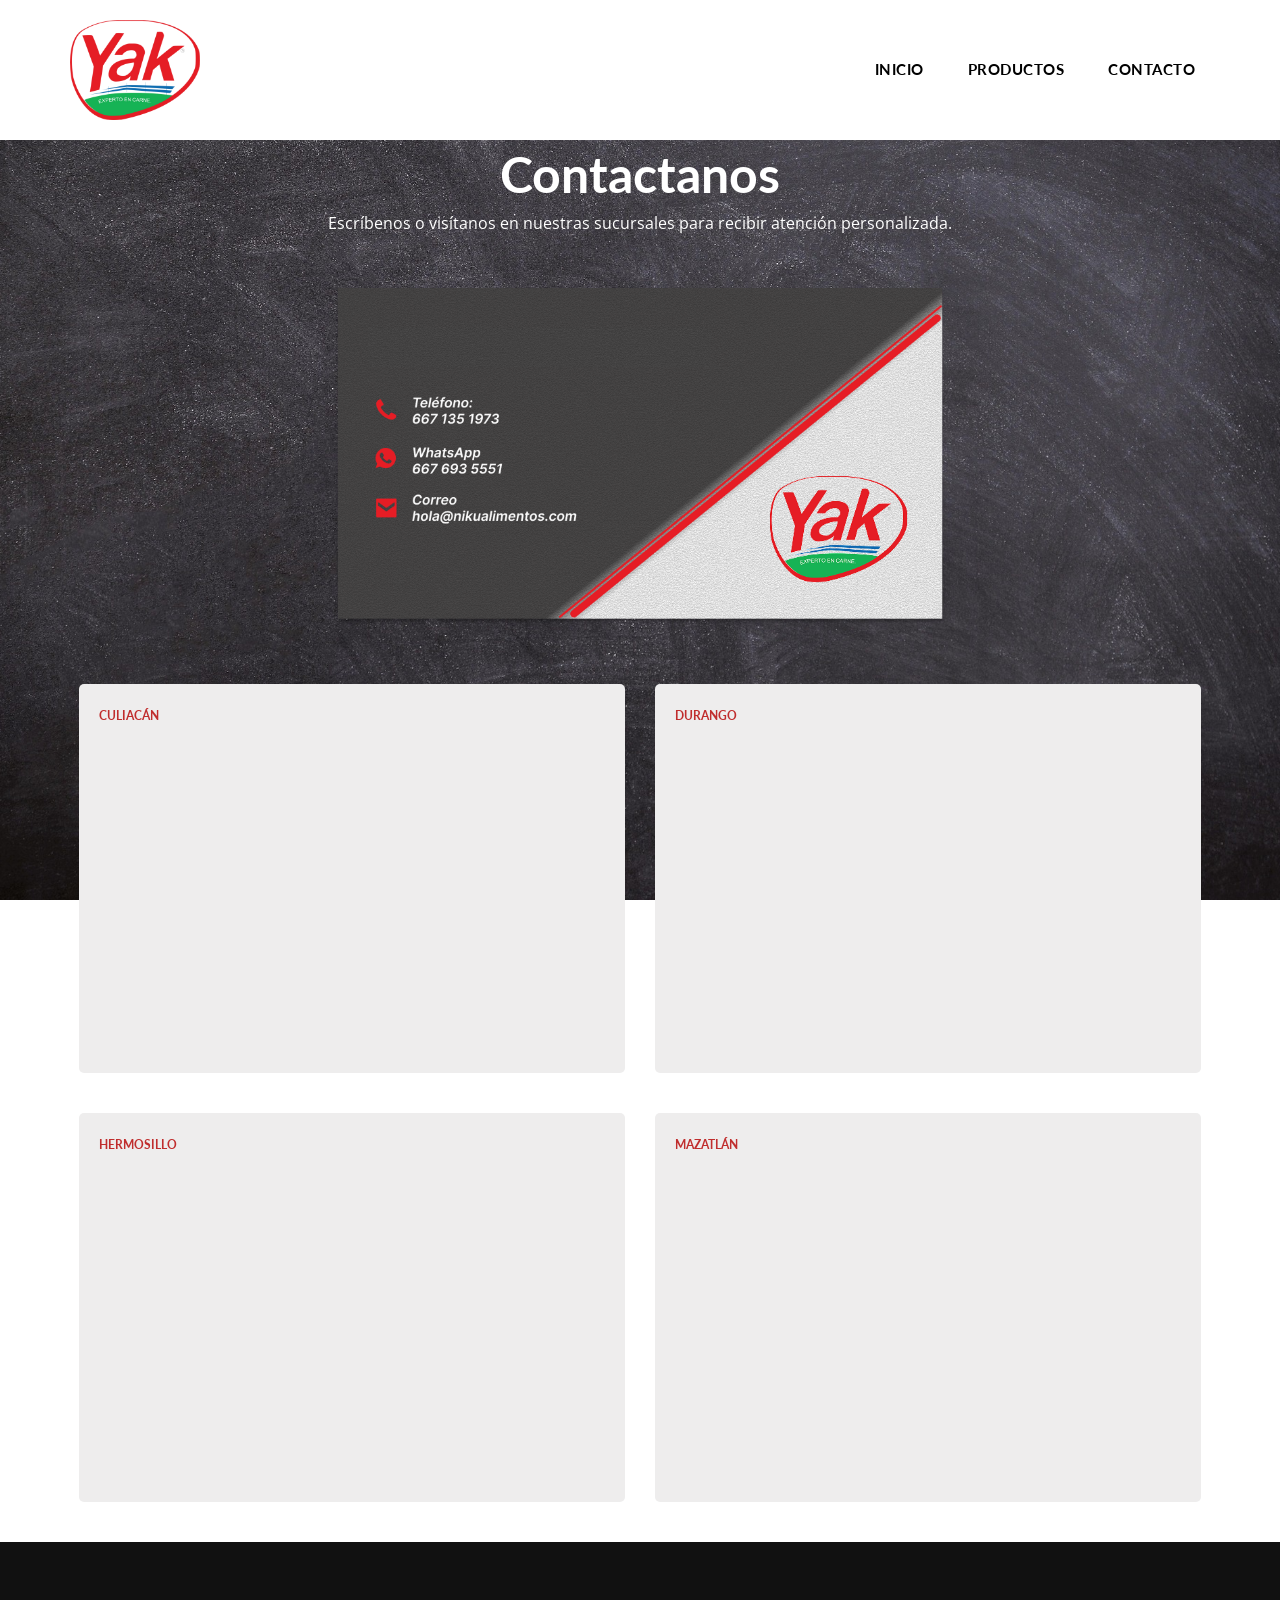
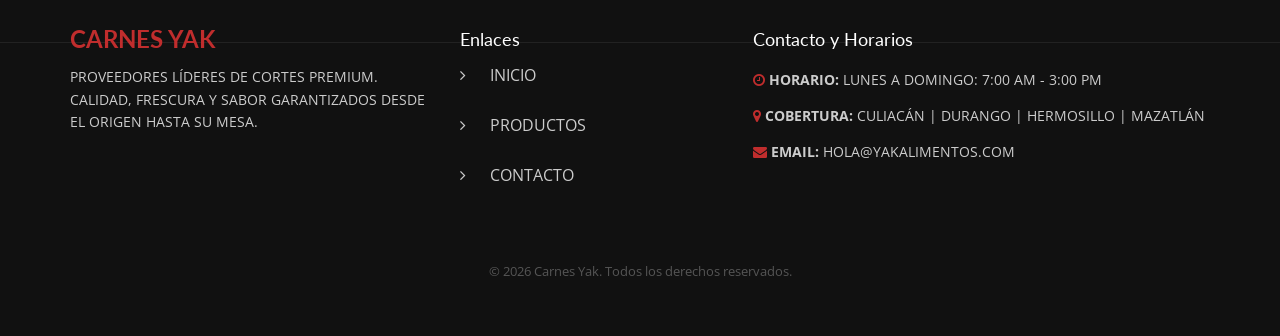
==== contact.html @ 76cdabe2 "updated" ====
<!doctype html>
<html>

<head>
  <meta charset="utf-8">
  <meta http-equiv="X-UA-Compatible" content="IE=edge">
  <meta name="viewport" content="width=device-width, initial-scale=1">
<title>Contacto | Carnes Yak - Contacto</title>
<meta name="description" content="Visítanos en nuestras sucursales de Culiacán, Durango, Hermosillo y Mazatlán. Atención personalizada y distribución de carne premium.">
  <!-- Css Files Start -->
  <link href="css/style.css" rel="stylesheet" type="text/css">
  <link href="css/bootstrap.css" rel="stylesheet" type="text/css">
  <link href="css/color.css" rel="stylesheet" type="text/css">
  <link href="css/responsive.css" rel="stylesheet" type="text/css">
  <link href="css/owl.carousel.css" rel="stylesheet" type="text/css">
  <link href="css/animate.css" rel="stylesheet" type="text/css">
  <link href="css/font-awesome.min.css" rel="stylesheet" type="text/css">
  <link rel="shortcut icon" type="image/x-icon" href="images/fav.ico">
</head>

<body>
  <!--WRAPPER START-->
  <div id="wrapper">
    <!--HEADER START-->
    <header id="header">
      <section class="head-row-2 head-row-2-scroll header-static">
        <div class="container"> <strong class="logo"><a href="index.html"><img src="images/logo-yak.jpeg" alt="logo-yak"
                height="100"></a></strong>
          <nav class="navbar navbar-inverse">
            <div class="navbar-header">
              <button type="button" class="navbar-toggle collapsed" data-toggle="collapse" data-target="#navbar"
                aria-expanded="false" aria-controls="navbar"> <span class="sr-only">Toggle navigation</span> <span
                  class="icon-bar"></span> <span class="icon-bar"></span> <span class="icon-bar"></span> </button>
            </div>
            <div id="navbar" class="collapse navbar-collapse">
              <ul class="nav navbar-nav" id="nav">
                <li class="active"><a href="index.html">Inicio</a></li>
                <li><a href="product.html">Productos</a></li>
                <li><a href="contact.html">Contacto</a></li>
              </ul>
            </div>
          </nav>
        </div>
      </section>
    </header>
    <!--HEADER END-->


    <!--MAIN START-->
    <div id="main">

      <!--Contact SECTION START-->
      <section class="contact-section product-space" id="products">
        <div class="heading-white text-center">
          <h2>Contactanos</h2>
          <p>Escríbenos o visítanos en nuestras sucursales para recibir atención personalizada.</p>
        </div>
        <!-- <div class="heading-white text-center">
          <h2>Contactanos</h2>
        </div> -->

        <div class="col-md-6 mb-40 conteiner-card">
          <img src="./images/contacto 3.png" alt="contacto" />
        </div>

        <div class="row-map">

          <div class="col-md-6 mb-40">

            <div class="contact-card">

              <div class="contact-info-side">

                <h3>Culiacán</h3>
              </div>

              <div class="contact-map-side">

                <!-- <div class="map-container"> -->

                <iframe
                  src="https://www.google.com/maps/embed?pb=!1m18!1m12!1m3!1d3622.627179401184!2d-107.44061169999999!3d24.773968800000002!2m3!1f0!2f0!3f0!3m2!1i1024!2i768!4f13.1!3m3!1m2!1s0x86bcd10a6a13eb11%3A0x10211b84885843dc!2sCARNES%20YAK!5e0!3m2!1ses!2smx!4v1773522910421!5m2!1ses!2smx"
                  style="border:0;" allowfullscreen="" loading="lazy"
                  referrerpolicy="no-referrer-when-downgrade"></iframe>

                <!-- </div> -->

              </div>

            </div>

          </div>



          <div class="col-md-6 mb-40">

            <div class="contact-card">

              <div class="contact-info-side">

                <h3>Durango</h3>

              </div>

              <div class="contact-map-side">

                <!-- <div class="map-container"> -->

                <iframe
                  src="https://www.google.com/maps/embed?pb=!1m17!1m12!1m3!1d3644.3267094761077!2d-104.59109982465573!3d24.019541578487708!2m3!1f0!2f0!3f0!3m2!1i1024!2i768!4f13.1!3m2!1m1!2zMjTCsDAxJzEwLjQiTiAxMDTCsDM1JzE4LjciVw!5e0!3m2!1ses!2smx!4v1773522977547!5m2!1ses!2smx"
                  style="border:0;" allowfullscreen="" loading="lazy"
                  referrerpolicy="no-referrer-when-downgrade"></iframe>
                <!-- </div> -->

              </div>

            </div>

          </div>



          <div class="col-md-6 mb-40">
            <div class="contact-card">
              <div class="contact-info-side">
                <h3>Hermosillo</h3>

              </div>

              <div class="contact-map-side">

                <!-- <div class="map-container"> -->

                <iframe
                  src="https://www.google.com/maps/embed?pb=!1m17!1m12!1m3!1d3485.320936162716!2d-111.01153182448101!3d29.125722875398957!2m3!1f0!2f0!3f0!3m2!1i1024!2i768!4f13.1!3m2!1m1!2zMjnCsDA3JzMyLjYiTiAxMTHCsDAwJzMyLjIiVw!5e0!3m2!1ses!2smx!4v1773523039714!5m2!1ses!2smx"
                  style="border:0;" allowfullscreen="" loading="lazy"
                  referrerpolicy="no-referrer-when-downgrade"></iframe>

                <!-- </div> -->

              </div>

            </div>

          </div>



          <div class="col-md-6 mb-40">

            <div class="contact-card">

              <div class="contact-info-side">

                <h3>Mazatlán</h3>

              </div>

              <div class="contact-map-side">

                <!-- <div class="map-container"> -->

                <iframe
                  src="https://www.google.com/maps/embed?pb=!1m17!1m12!1m3!1d3666.6842681605117!2d-106.39808842468027!3d23.218174279037186!2m3!1f0!2f0!3f0!3m2!1i1024!2i768!4f13.1!3m2!1m1!2zMjPCsDEzJzA1LjQiTiAxMDbCsDIzJzQzLjkiVw!5e0!3m2!1ses!2smx!4v1773523114090!5m2!1ses!2smx"
                  style="border:0;" allowfullscreen="" loading="lazy"
                  referrerpolicy="no-referrer-when-downgrade"></iframe>

                <!-- </div> -->

              </div>

            </div>

          </div>

        </div>
        <!--COLLAGE -->

        <!--COLLAGE END-->

      </section>
      <!-- <section class="contact-collage product-space"> -->
        <!-- <div class="container"> -->
        <!-- </div> -->

        <!-- <div class="collage-container">
          <div class="collage-item"><img src="images/img1.jpeg" alt="Instalaciones 1"></div>
          <div class="collage-item"><img src="images/img2.jpeg" alt="Instalaciones 2"></div>
          <div class="collage-item"><img src="images/img3.jpeg" alt="Instalaciones 3"></div>
          <div class="collage-item"><img src="images/img4.jpeg" alt="Logística"></div>
          <div class="collage-item"><img src="images/img5.jpeg" alt="Distribución"></div>
          <div class="collage-item"><img src="images/img6.jpeg" alt="Calidad Premium"></div>
        </div>
      </section> -->
      <!--MAIN END-->

      <!--FOOTER START-->

      <footer id="footer" style="background-color: #111; padding: 60px 0 30px;">
        <section class="footer-section-1">
          <div class="container">
            <div class="row">

              <div class="col-md-4 col-sm-12">
                <div class="footer-box">
                  <h3 style="color: #c02d2d; margin-bottom: 15px; font-weight: 700;">CARNES YAK</h3>
                  <p style="color: #ccc; line-height: 1.6;">
                    Proveedores líderes de cortes premium. Calidad, frescura y sabor garantizados desde el origen hasta
                    su mesa.
                  </p>

                </div>
              </div>

              <div class="col-md-3 col-sm-6">
                <div class="footer-menu">
                  <h3 style="color: #fff; font-size: 18px; margin-bottom: 15px;">Enlaces</h3>
                  <nav>
                    <ul style="list-style: none; padding: 0;">
                      <li style="margin-bottom: 10px;"><a href="index.html" style="color: #ccc;"><i
                            class="fa fa-angle-right"></i> Inicio</a></li>
                      <li style="margin-bottom: 10px;"><a href="product.html" style="color: #ccc;"><i
                            class="fa fa-angle-right"></i> Productos</a></li>
                      <li style="margin-bottom: 10px;"><a href="contact.html" style="color: #ccc;"><i
                            class="fa fa-angle-right"></i> Contacto</a></li>
                    </ul>
                  </nav>
                </div>
              </div>

              <div class="col-md-5 col-sm-6">
                <div class="footer-box">
                  <h3 style="color: #fff; font-size: 18px; margin-bottom: 15px;">Contacto y Horarios</h3>
                  <p style="color: #ccc; margin-bottom: 8px;">
                    <i class="fa fa-clock-o" style="color: #c02d2d;"></i>
                    <strong>Horario:</strong> Lunes a Domingo: 7:00 am - 3:00 pm
                  </p>
                  <p style="color: #ccc; margin-bottom: 8px;">
                    <i class="fa fa-map-marker" style="color: #c02d2d;"></i>
                    <strong>Cobertura:</strong> Culiacán | Durango | Hermosillo | Mazatlán
                  </p>
                  <p style="color: #ccc;">
                    <i class="fa fa-envelope" style="color: #c02d2d;"></i>
                    <strong>Email:</strong> hola@yakalimentos.com
                  </p>
                </div>
              </div>

            </div>
          </div>
        </section>

        <div style="text-align: center; border-top: 1px solid #222; margin-top: 40px; padding-top: 20px;">
          <p style="color: #555; font-size: 13px;">&copy; 2026 Carnes Yak. Todos los derechos reservados.</p>
        </div>
      </footer>
      <!--FOOTER END-->
      <!--FOOTER END-->
    </div>
    <!--WRAPPER END-->

    <!--jQuery min-->
    <script src="js/jquery.js"></script>
    <!--BOOTSTRAP JS-->
    <script src="js/bootstrap.min.js"></script>
    <!--OWL CAROUSEL JS-->
    <script src="js/owl.carousel.min.js"></script>
    <!--CUSTOM js-->
    <script src="js/theme_script.js"></script>
</body>

</html>
---- css/style.css ----
@import url('https://fonts.googleapis.com/css?family=Open+Sans:300,400,400i');
@import url('https://fonts.googleapis.com/css?family=Dancing+Script:400,700');
@import url('https://fonts.googleapis.com/css?family=Lato:100,400,700');

@font-face {
	font-family: "Aller";
	src: url("../fonts/Aller_Rg.eot?") format("eot"), url("../fonts/Aller_Rg.woff") format("woff"), url("../fonts/Aller_Rg.ttf") format("truetype"), url("../fonts/Aller_Rg.svg#Aller") format("svg");
	font-weight: normal;
	font-style: normal;
}

/** Table of Content  Css

Project:	Butcher's
Version:	1.2
Author:		Themelooper
Primary use: 	bar, bar restaurant, beer, beer bar, club, pub, whisky, wine

[Layout]

--> body
--> Header /// .cp_header
--> Content / #cp_main-content
--> Left column / #cp-left-asidebar
--> Right column / #cp-right-asidebar
--> Sidebar / .cp_sidebar-outer
--> Search / .cp-search-side-box
--> Footer / .cp_footer

Navigation	 #navbar
Content header	 h2


[Color Codes]

Background:	#ffffff (White)
Content:	#777777 (Light Dark)
Header H1:	#222222 (Light Dark
Header H2:	#222222 (Light Dark)
Footer:		#ffffff (White)


[Typography]

Body:				font:14px/24px 'Open Sans', sans-serif;
Headers:			font:16px/16px 'Roboto', sans-serif;
Input, textarea:	font:14px/14px 'Roboto', sans-serif;
Sidebar heading:	font:24px/24px 'BebasNeue', sans-serif;


 
==> Wrapper   
==> Header
==>	Butcher About
==>	Rate List
==>	Product
==>	Section
==> Team
==> Newsletter
==>	Partner
==> Footer
==> Inner Banner
==> About Text
==> Error Page
==> Coming Soon Page
==> Contact Section
==> Menu
==> Outlets

End of Table of Content Css End **/
/*===========================================================================*/
/*Default Css Start*/
/*===========================================================================*/
* {
    box-sizing: border-box;
}
body {
	margin: 0;
	padding: 0;
	font: 400 16px/30px 'Open Sans', sans-serif;
	color: #777;
}

body h1,
body h2,
body h3,
body h4,
body h5,
body h6 {
	font-family: 'Lato', sans-serif;
	font-weight: normal;
	color: #000;
	margin: 0;
}

body h1 a,
body h2 a,
body h3 a,
body h4 a,
body h5 a,
body h6 a {
	color: #474646;
}

body h2 {
	font-weight: 400;
	font-size: 48px;
	line-height: 48px;
	margin: 0 0 100px 0;
}

body h2 span {
	color: #E31E24;
}

body h3 {
	/* text-transform: uppercase; */
	font-weight: 400;
	font-size: 24px;
	line-height: 24px;
	margin: 0 0 20px 0;
}

body h4 {
	font-weight: 400;
	font-size: 18px;
	line-height: 18px;
}

body p {
	font: 400 16px/30px 'Open Sans', sans-serif;
	color: #777;
	margin: 0 0 20px 0;
}

strong.subheading {
	display: block;
	font: 400 35px/35px 'Open Sans', cursive;
	padding: 0 0 20px 0;
	color: #fff
}

.btn-row {
	display: block;
	text-align: center;
}

.btn-row a.btn-style-1 {
	display: inline-block;
	float: none;
}

a.btn-style-1 {
	font: 300 18px/18px 'Open Sans', sans-serif;
	color: #fff;
	text-transform: uppercase;
	float: left;
	text-decoration: none;
	padding: 14px 33px;
	text-align: center;
	position: relative;
	z-index: 11;
}

a.btn-style-1:hover {
	color: #fff;
	text-decoration: none;
}

a.btn-style-1:hover:before {
	width: 100%;
	opacity: 1;
}

a.btn-style-1:before {
	content: '';
	position: absolute;
	left: 0;
	top: 0;
	height: 100%;
	width: 50%;
	background-color: #222;
	z-index: -1;
	opacity: 0;
	transition: all 0.5s linear;
	-moz-transition: all 0.5s linear;
	-webkit-transition: all 0.5s linear;
}

.btn-row {
	float: left;
	text-align: center;
	width: 100%;
}

.btn-row a.btn-style-1 {
	float: none;
	display: inline-block;
}

/*===========================================================================*/
/*Wrapper Css Start*/
/*===========================================================================*/
#wrapper {
	float: left;
	width: 100%;
	position: relative;
	overflow-x: hidden;
}

#main {
	float: left;
	width: 100%;
	position: relative;
}

/*===========================================================================*/
/*Header Css Start*/
/*===========================================================================*/
#header {
	float: left;
	width: 100%;
	position: relative;
}

.head-top {
	float: left;
	width: 100%;
	position: relative;
	z-index: 999;
}

.head-top .left-side {
	float: left;
	width: 100%;
	padding: 12px 0 0 0;
}

.head-top .left-side a {
	font: 400 14px/14px 'Open Sans', sans-serif;
	color: #fff;
	text-decoration: none;
	padding: 0 20px 0 0;
}

.head-top .left-side a .fa {
	padding: 0 10px 0 0;
}

.head-top .right-side {
	float: left;
	width: 100%;
}

.head-top .right-side strong.time {
	float: right;
	font: 400 14px/14px 'Open Sans', sans-serif;
	color: #fff;
	padding: 16px 10px 0 0;
}

.head-top .right-side strong.time span {
	padding: 0 10px;
}

.head-top .right-side button {
	background: #fff;
	font-size: 24px;
	border: 0;
	padding: 0;
	width: 50px;
	height: 48px;
	text-align: center;
	line-height: 30px;
}

.head-top .right-side .dropdown-menu {
	background-color: #fff;
	border: 0;
	border-radius: 0;
	box-shadow: none;
	margin: 0;
	min-width: 100%;
	width: 100%;
	padding: 0;
	z-index: 1000;
}

.head-top .right-side .dropdown-menu li {
	padding: 0;
	display: block;
	overflow: hidden;
}

.head-top .right-side .dropdown-menu>li>a {
	clear: both;
	color: #fff;
	font-size: 14px;
	display: block;
	padding: 8px 0;
	text-align: center;
}

.head-top .right-side .dropup,
.head-top .right-side .dropdown {
	float: right;
	width: 50px;
}

.head-top .right-side .dropdown-menu>li>a:hover,
.head-top .right-side .dropdown-menu>li>a:focus {
	background: #fff;
	color: #222;
}

strong.logo {
	float: left;
	margin-top: 20px;
	margin-bottom: 20px;
	/* margin-left: 20px; */
}

.head-row-2 {
    position: fixed;
    top: 0;        /* Asegúrate de tener el top en 0 */
    left: 0;
    right: 0;      /* En lugar de width: 100%, usa right: 0 */
    z-index: 99;
    transition: background-color 0.3s ease-in-out;
    box-sizing: border-box; /* Crucial para que paddings no sumen al ancho */
	max-width: 100vw;
    overflow-x: hidden;
}

.head-row-2-scroll {
	background: #fff !important;
}


.head-row-2 .navbar-inverse {
	background-color: transparent;
	border-color: transparent;
	float: right;
	margin-right: 15px;
}

.head-row-2 .navbar {
	border: 0;
	margin-bottom: auto;
	min-height: auto;
}

.head-row-2 .navbar-collapse {
	padding: 0;
}

#nav {
	padding: 0;
	margin: 60px 0 0 0;
	list-style: none;
}

#nav li {
	display: inline-block;
	float: none;
	position: relative;
	padding: 0 0 28px 0;
}

#nav li:first-child {
	background: none;
}

#nav li a {
	font: 700 15px/15px 'Lato', sans-serif;
	color: #fff;
	text-transform: uppercase;
	text-decoration: none;
	padding: 0 20px;
	display: block;
	position: relative;
	z-index: 20;
}

.head-row-2-scroll #nav li a {
	color: #000000 !important;
}

.head-row-2-scroll .navbar-inverse .navbar-nav>.active>a {
	color: #000000 !important;
}

#nav li:last-child a {
	padding: 0 0 0 20px;
}

#nav li:hover>a {
	background: none;
}
#nav li:last-child ul {
    left: auto;
    right: 0; /* Hace que el último submenú se abra hacia la izquierda para no salirse */
}

#nav li ul li a:hover,
#nav li ul li:hover>a {
	text-decoration: none;
}

#nav li ul {
	position: absolute;
	left: 0;
	top: 100%;
	width: 210px;
	background: #fff;
	padding: 0;
	border: 1px solid;
	display: none;
	list-style: none;
	z-index: 99999;
}

#nav li:hover>ul {
	display: block;
}

#nav li ul li>ul {
	position: absolute;
	left: 190px;
	top: 0;
	width: 190px;
	padding: 0;
}

#nav li ul li {
	float: none;
	width: auto;
	padding: 0;
	display: block;
	background: none;
	border-top: 1px solid;
}

#nav li ul li:first-child {
	border: 0;
}

#nav li ul li:last-child a {
	padding: 13px 20px;
}

.head-row-2 .navbar-inverse .navbar-nav>.active>a,
.head-row-2 .navbar-inverse .navbar-nav>.active>a:hover,
.head-row-2 .navbar-inverse .navbar-nav>.active>a:focus {
	background: none;
}

#nav li ul li a {
	background: none;
	font: 14px/14px 'Lato', sans-serif;
	text-align: left;
	padding: 13px 20px;
	text-transform: capitalize;
	display: block;
	color: #222;
	position: relative;
}

#nav li ul li a:before {
	content: '';
	width: 0;
	height: 100%;
	position: absolute;
	left: 0;
	top: 0;
	z-index: -1;
}

#nav li ul li a:hover:before {
	width: 100%;
}

#nav li ul li a:hover {
	color: #fff;
}

#nav li a {
	transition: all 0.3s ease;
	/* Suaviza el cambio de color */
	text-transform: uppercase;
	font-weight: bold;
	letter-spacing: 0.5px;
}

/* 2. Efecto HOVER (Al pasar el mouse) */
#nav li a:hover {
	color: #ff0000 !important;
	/* Cambia a Rojo Yak */
	background: transparent !important;
	/* Evita fondos grises de Bootstrap */
	text-decoration: none;
}

/* 3. Efecto ACTIVE (La página donde estás actualmente) */
/* Bootstrap usa la clase .active en el <li> */

/*===========================================================================*/
/*Whatsapp Css Start*/
/*===========================================================================*/

/* Estilos del botón flotante */
.whatsapp-float {
	position: fixed;
	width: 70px;
	height: 70px;
	bottom: 40px;
	right: 40px;
	background-color: #25d366;
	/* Verde WhatsApp */
	color: #FFF !important;
	border-radius: 50px;
	text-align: center;
	font-size: 35px;
	box-shadow: 2px 2px 10px rgba(0, 0, 0, 0.3);
	z-index: 9999;
	display: flex;
	align-items: center;
	justify-content: center;
	text-decoration: none;
	transition: all 0.3s ease;
}

/* Efecto al pasar el mouse */
.whatsapp-float:hover {
	background-color: #128c7e;
	transform: scale(1.1);
}

/* Tooltip (Texto de ayuda) */
.tooltip-wa {
	position: absolute;
	right: 70px;
	background: #333;
	color: #fff;
	padding: 5px 12px;
	border-radius: 5px;
	font-size: 14px;
	white-space: nowrap;
	opacity: 0;
	visibility: hidden;
	transition: 0.3s;
}

.whatsapp-float:hover .tooltip-wa {
	opacity: 1;
	visibility: visible;
}

/* Animación de pulso para que resalte */
/* @keyframes pulse-wa {
	0% {
		box-shadow: 0 0 0 0 rgba(37, 211, 102, 0.5);
	}

	70% {
		box-shadow: 0 0 0 15px rgba(37, 211, 102, 0);
	}

	100% {
		box-shadow: 0 0 0 0 rgba(37, 211, 102, 0);
	}
} */

.whatsapp-float {
	animation: pulse-wa 2s infinite;
}

@media (max-width: 767px) {
	.whatsapp-float {
		width: 50px;
		height: 50px;
		bottom: 20px;
		right: 20px;
		font-size: 30px;
	}
}


/*===========================================================================*/
/*Banner Css Start*/
/*===========================================================================*/
#banner {
	float: left;
	width: 100%;
	position: relative;
}

#banner img {
	width: 100%;
}

#banner .caption {
	position: absolute;
	left: 0;
	top: 50%;
	transform: translateY(-50%);
	width: 100%;
	height: 100%;
	height: auto;
	z-index: 1;
}

#banner .caption img {
	width: auto;
	display: block;
	margin: 0 auto 10px;
}
.img-responsive {
	margin-top: 16px;
}

/* #banner .caption {
	text-align: center;
	text-align: left;
} */

/* #banner .caption span {
	font: italic 700 50px/50px "Aller";
	color: #ff0000;
	display: block;
	text-align: center;
	margin: 0 0 10px 0;
} */

#banner .caption h1 {
	font: 700 60px/70px 'Aller', cursive;
	color: #fff;
	display: block;
	text-align: right;
	margin: 0 0 10px 0;
}

#banner .caption strong.title-2 {
	display: block;
	font: 400 36px/36px 'Dancing Script', cursive;
	color: #fff;
	text-align: center;
	padding: 0 0 20px 0;
}

#banner .caption b {
	font: 400 24px/24px "Aller";
	color: #fff;
	text-transform: uppercase;
	display: block;
	text-align: center;
}

#banner .owl-theme .owl-controls .owl-nav [class*="owl-"] {
	border-radius: 0;
	font-size: 0;
	padding: 0;
}

#banner .owl-next {
	background: url(../images/next.png) no-repeat left top;
	width: 60px;
	height: 32px;
	position: absolute;
	right: 0;
	top: 0;
	bottom: 0;
	margin: auto;
}

#banner .owl-prev {
	background: url(../images/prev.png) no-repeat left top;
	width: 60px;
	height: 32px;
	position: absolute;
	left: 0;
	top: 0;
	bottom: 0;
	margin: auto;
}

.banner-overlay {
	/* position: relative; */
	position: relative;
	background-image: url(../images/fondo\ 3.png);
	background-size: cover;
	background-position: center;
	width: 100%;
	display: block;
	height: 100vh;
	min-height: 600px;

}

/* .banner-overlay::after {
	content: "";
	position: absolute;
	top: 0;
	left: 0;
	width: 100%;
	height: 100%;
	background: rgba(9, 9, 9, 0.6);
	z-index: 1;
} */

#home-banner .caption {
	z-index: 10 !important;
	position: absolute;
}

.banner-overlay img {
	display: block;
	width: 100%;
	height: 100vh;
	position: relative;
	z-index: 0;
}


/* .banner-overlay {
	width: 100%;
	overflow: hidden;
	position: relative;
} */

/* .banner-overlay img {
	width: 100%;
	height: 100%;
	object-fit: cover;
	object-position: center;
	display: block;
} */

/* Ajuste para que en pantallas más pequeñas (como móviles) no sea tan alto */
@media (max-width: 767px) {
	.banner-overlay {
		background-position: left;
	}

	#banner .caption h1 {
		float: left;
		margin-bottom: 250px;
	}
}


/*===========================================================================*/
/*Butcher About Css Start*/
/*===========================================================================*/
.butcher-about {
	float: left;
	width: 100%;
	padding: 50px 0;
	position: relative;
	background-image: url('../images/black.jpg');
	background-size: cover;
	/* Ajusta la imagen para cubrir todo el fondo */
	background-position: center;
	/* Centra la imagen */
	background-repeat: no-repeat;
	/* Evita que la imagen se repita */
	background-attachment: fixed;
	/* Opcional: fija la imagen al hacer scroll */
}

/* .butcher-about:before {
	content: '';
	position: absolute;
	right: 0;
	top: 0;
	background: url(../images/blood-clot-img-1.png) no-repeat right top;
	width: 313px;
	height: 1134px;
} */

.butcher-about .text-col {
	float: left;
	width: 100%;
	position: relative;
}

.butcher-about .text-col:before {
	content: '';
	background: url(../images/about-before-line.png) no-repeat left top;
	width: 677px;
	height: 23px;
	position: absolute;
	left: 98px;
	top: -23px;
}

.butcher-about .text-col:after {
	content: '';
	height: 26px;
	width: 677px;
	background: url(../images/about-after-line.png) no-repeat left bottom;
	position: absolute;
	left: 98px;
	bottom: -10px;
}

.butcher-about h2,
.butcher-about p,
.butcher-about h3,
.butcher-about h4 {
	color: #fff;
}

.butcher-about .text-col h3 {
	letter-spacing: 2px;
	word-spacing: 2px;
}

.butcher-about .text-col a.btn-style-1 {
	margin: 0 0 0 110px;
}

/* .butcher-about .thumb {
	background-image: url('../images/our.jpeg');
	background-size: cover;
	background-position: center;
	float: left;
	width: 80%;
	height: 400px;
	border-radius: 5px;
} */

.butcher-about .thumb img {
	display: flex;
	width: 100%;
	height: 500px;
	margin: 0 auto;
}

/*===========================================================================*/
/*Rate List Css Start*/
/*===========================================================================*/
.rate-list {
	float: left;
	width: 100%;
}

.rate-list .container-fluid {
	padding: 0;
}

.rate-list .col-md-6 {
	padding: 0;
}

.rate-list .left-box {
	float: left;
	width: 100%;
	border: 2px solid;
	border-left: 0;
	padding: 50px 0 50px 45px;
}

.rate-list .left-box .thumb {
	float: left;
	width: 100%;
	overflow: hidden;
}

.rate-list .left-box .thumb:hover img {
	margin: 10px 0 0 10px;
	opacity: 0.9;
}

.rate-list .text-col {
	float: left;
	width: 100%;
	box-sizing: border-box;
	-moz-box-sizing: border-box;
	-webkit-box-sizing: border-box;
	padding: 100px 0 0 30px;
}

.rate-list .text-col h2 {
	margin: 0 0 30px 0;
}

.rate-list .text-col ul {
	float: left;
	width: 557px;
	padding: 0;
	margin: 30px 0 0 0;
	list-style: none;
}

.rate-list .text-col ul li {
	display: block;
	overflow: hidden;
	padding: 25px 0 0 0;
	background: url(../images/rate-line.png) no-repeat center center;
	color: #222;
}

.rate-list .text-col ul li:first-child {
	padding: 0;
}

.rate-list .text-col strong.name {
	width: 160px;
	float: left;
	font: 400 30px/30px 'Open Sans', sans-serif;
}

.rate-list .text-col strong.price {
	float: right;
	font: 400 30px 'Open Sans', sans-serif;
}

/*===========================================================================*/
/*Coverage Css Start*/
/*===========================================================================*/

.coverage {
	background-image: url('../images/republica.png');
	background-size: cover;
	background-position: center;
	background-repeat: no-repeat;
	padding: 150px 0;
	float: left;
	width: 100%;
	position: relative;
}

/* .coverage:before {
	content: '';
	position: absolute;
	left: 0;
	top: 0;
	width: 100%;
	height: 100%;
	background: rgba(0, 0, 0, 0.6);
} */

.coverage .container {
	position: relative;
	z-index: 1;
}

/*===========================================================================*/
/*Product Css Start*/
/*===========================================================================*/
.product-section {
	display: flex;
	max-width: 100%;
	align-items: center;
	justify-content: center;
	margin-top: 200px;
	/* float: left; */
	/* width: 80%;
	padding: 10px 0 10px 0;
	position: relative;
	margin-top: 200px; */
}

.product-section .custom-tabs img {
	border-radius: 100%;
	width: 85px;
	height: 75px;
	;
}

/* .product-section:before {
	content: '';
	position: absolute;
	left: 0;
	top: 100px;
	background: url(../images/bloog-clot-img-2.png) no-repeat left top;
	width: 393px;
	height: 585px;
} */

.product-section .product-box {
	float: left;
	width: 100%;
	position: relative;
	margin-bottom: 50px;
}

/* Reemplaza tu bloque actual por este: */
/* .product-section .product-box:hover .thumb img {
	transform: scale(1.1);
	-moz-transform: scale(1.1);
	-webkit-transform: scale(1.1);

	opacity: 1 !important;

	box-shadow: 0 15px 35px rgba(0, 0, 0, 0.3);

	position: relative;
	z-index: 10;
} */

.product-section .product-box {
	position: relative;
	/* Necesario para que el :before y :after se alineen aquí */
	/* padding: 12px 9px; */
	/* margin-bottom: 50px; */
	background: #fff;
}

/* .product-section .product-box:before {
	content: '';
	position: absolute;
	right: 0;
	top: 0;
	width: 90%;
	height: 100%;
	border: 1px solid #c02d2d;
	border-left: 0;
	z-index: 1;
} */

/* .product-section .product-box:after {
	content: '';
	position: absolute;
	left: 40%;
	top: 0;
	height: 50px;
	border-left: 1px solid #7c0d0d;
	z-index: 1;
} */

/* Ajuste de los textos para que queden sobre la decoración */
.product-section .product-box strong.subheading {
	display: block;
	padding: 0;
	position: relative;
	z-index: 9;
	font-size: 30px;
	font-family: 'Oswald', sans-serif;
	/* O la que uses para títulos */
}

.product-section .product-box h4 {
	font: 400 18px/18px 'Open Sans', sans-serif;
	color: #222;
	text-transform: uppercase;
	float: none;
	/* Quitamos el float para que no rompa el diseño de 2x2 */
	width: 100%;
	text-align: right;
	margin: 5px 0;
	position: relative;
	z-index: 9;
}

.product-section .product-box .thumb {
	width: 100%;
	/* Ocupa todo el ancho disponible de la columna */
	/* Ajusta esta altura a tu gusto (ej. 250px o 300px) */
	overflow: hidden;
	/* ESTO ES VITAL: Corta cualquier parte de la imagen que se salga */
	position: relative;
	z-index: 5;
	/* Para que quede por debajo del texto pero visible */
	border-radius: 4px;
	/* Opcional: un toque suave en las esquinas */
	margin: 20px 0;
	/* Espacio para que no pegue con el título y el h4 */
}

.product-section .product-box .thumb img {
	width: 300px;
	/* Fuerza a la imagen a ser tan ancha como el cuadro */
	height: 200px;
	/* Fuerza a la imagen a ser tan alta como el cuadro */
	/* object-fit: fill; */
	/* Recorta la imagen para que llene el espacio sin deformarse */
	/* object-position: bottom;
	display: block;
	transition: transform 0.5s ease; */
	/* Para que el zoom de "resaltar" sea suave */
}

/* .product-section .product-box:before {
	content: '';
	position: absolute;
	right: 0;
	top: 0;
	width: 262px;
	height: 225px;
	border: 1px solid #c02d2d;
	border-left: 0;
} */

/* .product-section .product-box:after {
	content: '';
	position: absolute;
	left: 100px;
	top: 0;
	height: 30px;
	border-left: 1px solid #7c0d0d;
}

.product-section .product-box strong.subheading {
	padding: 0;
	position: relative;
	z-index: 9;
	font-size: 25px;
} */

.product-section .product-box h3 {
	letter-spacing: 2px;
	margin: 0;
	position: relative;
	z-index: 9;
	font-size: 20px;
	text-align: center;
}

.category-section {
	margin-bottom: 60px;
}


.product-section .product-box a.btn-style-1 {
	font-size: 14px;
	line-height: 14px;
	float: right;
	padding: 11px 33px;
	border: 1px solid rgba(0, 0, 0, 0);
}

.product-section .product-box a.btn-style-1:hover:before {
	border: 1px solid #c71d1d;
}

.product-section .product-box a.btn-style-1:hover {
	background: none;
	color: #222;
}

.product-section .product-box a.btn-style-1::before {
	background: none;
}

.product-section .product-box .thumb {
	float: left;
	width: 100%;
}

.product-section .product-box .thumb img {
	float: right;
}


.product-space:before {
	content: '';
	position: absolute;
	right: 0;
	left: inherit;
	top: 0;
	background: url(../images/bloog-clot-img-7.png) no-repeat right top;
	height: 100%;
	width: 100%;
}

.product-detail {
	float: left;
	width: 100%;
	margin-bottom: 80px;
}

.product-detail .frame {
	margin-bottom: 30px;
	overflow: hidden;
	background: #d11b1b;
}

.product-detail .nav-tabs {
	border: 0;
}

.product-detail .nav-tabs>li {
	float: none;
	display: block;
	margin: 0 0 10px 0;
}

.product-detail .nav-tabs>li a {
	padding: 10px 0 12px 20px;
	font: 400 30px/30px 'Open Sans', sans-serif;
	color: #222;
	background: #ccc;
	border-radius: 0;
	margin: 0;
	border: 0;
}

.product-detail .nav-tabs>li.active>a,
.product-detail .nav-tabs>li.active>a:hover,
.product-detail .nav-tabs>li.active>a:focus {
	border: 0;
	color: #fff;
}

.product-detail .nav>li>a:hover,
.product-detail .nav>li>a:focus {
	color: #fff;
	border-color: transparent;
}

.bg-none:before {
	display: none;
}
.tab-pane.fade.in.active .product-box {
    animation: fadeIn 0.5s ease-in-out;
}

@keyframes fadeIn {
    from { opacity: 0; transform: translateY(10px); }
    to { opacity: 1; transform: translateY(0); }
}

.custom-tabs .icon {
    width: 25px;
    height: 25px;
    margin-right: 8px;
    vertical-align: middle;
}

/*===========================================================================*/
/*Parallax Css Start*/
/*===========================================================================*/
.parallax-section {
	float: left;
	width: 100%;
	padding: 50px 0;
}

.parallax-bg-2 {
	background: url(../images/parallax-bg-2.jpg) no-repeat left top;
}

strong.parallax-logo {
	display: block;
	text-align: center;
	margin: 0 0 50px 0;
}

.parallax-section strong.title {
	font: 400 100px/100px 'Lato', sans-serif;
	color: #fff;
	text-transform: uppercase;
	display: block;
	padding: 0 0 20px 0;
}

.parallax-section strong.title-2 {
	font: 100 100px/100px 'Lato', sans-serif;
	color: #fff;
	text-transform: uppercase;
	display: block;
	text-align: right;
	padding: 0 0 70px 0;
}

.parallax-section a.btn-style-1 {
	font-size: 18px;
	line-height: 18px;
	padding: 18px 45px;
}

/*===========================================================================*/
/*Team Css Start*/
/*===========================================================================*/

.mb-10 {
	margin-bottom: 10px
}

.team-box-overlay {
	position: relative;
	overflow: hidden;
	border-radius: 8px;
	box-shadow: 0 4px 15px rgba(0, 0, 0, 0.1);
}

.team-box-overlay .thumb {
	position: relative;
	width: 100%;
	height: 350px;

}

.team-box-overlay .thumb img {
	width: 100%;
	height: 100%;
	object-fit: cover;
	transition: transform 0.5s ease;
	margin-bottom: 20px;
}

.team-box-overlay .thumb::after {
	content: '';
	position: absolute;
	top: 0;
	left: 0;
	width: 100%;
	height: 100%;
	background: linear-gradient(to top, rgba(0, 0, 0, 0.9) 14%, transparent 75%);
}

.text-overlay {
	position: absolute;
	bottom: 0;
	left: 0;
	width: 100%;
	padding: 20px;
	z-index: 10;
	color: #ffffff;
}

.text-overlay h3 {
	font-size: 20px;
	color: #ff0000;
	text-transform: uppercase;
	margin-bottom: 5px;
	font-weight: bold;
}

.text-overlay p {
	font-size: 14px;
	line-height: 1.2;
	margin: 0;
	color: #ddd;
}

.team-box-overlay:hover .thumb img {
	transform: scale(1.1);
}

.team-section {
	float: left;
	width: 100%;
	padding: 30px 0;
}

.team-box {
	float: left;
	width: 100%;
}

.team-box .thumb {
	float: left;
	width: 100%;
	overflow: hidden;
	background: #000;
}

.team-box .thumb img {
	display: block;
	width: 100%;
}

.team-box .text-col {
	float: left;
	width: 100%;
	padding: 28px;
	border: 1px solid #ccc;
	box-sizing: border-box;
	-moz-box-sizing: border-box;
	-webkit-box-sizing: border-box;
	text-align: center;
}

.team-social {
	display: block;
	text-align: center;
	margin: 0;
	padding: 20px 0 0 0;
	list-style: none;
	border-top: 1px solid;
}

.team-social li {
	display: inline-block;
	padding: 0 4px;
}

.team-social li a {
	width: 34px;
	height: 34px;
	text-align: center;
	line-height: 32px;
	border: 1px solid #ccc;
	border-radius: 100%;
	color: #222;
	font-size: 16px;
	display: block;
}

.team-social li a {
	border: 1px solid;
}

.team-box:hover .text-col {
	border: 1px solid rgba(0, 0, 0, 0);
}

.team-box:hover .text-col h3,
.team-box:hover .text-col p {
	color: #fff;
}

.team-box:hover .team-social {
	border-color: #fff;
}

.team-box:hover .team-social li a {
	border: 1px solid rgba(0, 0, 0, 0);
	background: #fff;
	color: #222;
}

.team-box:hover .thumb img {
	opacity: 0.6;
}

.team-bg-2 {
	position: relative;
}

.team-bg-2:before {
	content: '';
	position: absolute;
	left: 0;
	top: 0;
	background: url(../images/bloog-clot-img-4.png) no-repeat left top;
	width: 397px;
	height: 100%;
}

/*===========================================================================*/
/*Newsletter Css Start*/
/*===========================================================================*/
.newsletter .product-box {
	padding: 15px;
	background: #fff;
	position: relative;
	text-align: center;
}

.newsletter .thumb {
	width: 260px;
	height: 160px;
	margin: 0 auto;
	overflow: hidden;
	position: relative;
	border: 1px solid #eee;
}

.newsletter .thumb img {
	width: 100%;
	height: 100%;
	object-fit: cover;
	display: block;
	transition: transform 0.4s ease;
}

.newsletter .product-box:before {
	width: 100% !important;
	height: 140px;
	right: 0;
	top: 10px;
}

.newsletter h2 {
	text-align: center;
	margin: 0 0 50px 0;
}

.newsletter form {
	margin: 0 auto;
	display: block;
	width: 495px;
}

.newsletter form input[type="text"] {
	float: left;
	width: 363px;
	height: 36px;
	border-radius: 3px;
	border: 1px solid #cacaca;
	padding: 0 20px;
	box-sizing: border-box;
	-moz-box-sizing: border-box;
	-webkit-box-sizing: border-box;
	font: 400 14px 'Open Sans', sans-serif;
	color: #777;
	text-transform: uppercase;
	margin: 0 4px 0 0;
}

.newsletter form input[type="submit"] {
	float: left;
	height: 36px;
	border: 0;
	border-radius: 3px;
	background: #222;
	padding: 0 20px;
	font: 400 14px 'Open Sans', sans-serif;
	color: #fff;
	text-transform: uppercase;
}

/*===========================================================================*/
/*Partner Css Start*/
/*===========================================================================*/
.partnet-section {
	float: left;
	width: 100%;
	padding: 20px 0;
	background: #fff;
}

.partnet-section ul {
	display: block;
	text-align: center;
	padding: 0;
	margin: 0;
	list-style: none;
}

.partnet-section ul li {
	display: inline-block;
	padding: 0 60px;
}

.partnet-section ul li a {
	text-decoration: none;
	display: block;
}

.partnet-section ul li a:hover img {
	-webkit-filter: grayscale(100%);
	filter: grayscale(100%);
}

/*===========================================================================*/
/*Footer Css Start*/
/*===========================================================================*/
#footer {
	float: left;
	width: 100%;
	background: #292828
}

.footer-section-1 {
	float: left;
	width: 100%;
	padding: 25px 0 60px 0;
}

.footer-box {
	float: left;
	width: 100%;
}

.title-box {
	float: left;
	width: 100%;
	margin: 0 0 50px 0;
}

.title-box strong.title {
	font: 700 60px/60px 'Lato', sans-serif;
	display: block;
	text-transform: uppercase;
}

.title-box span.title-2 {
	font: 400 36px/36px 'Lato', sans-serif;
	display: block;
	color: #fff;
	margin: -46px 0 0 43px;
}

strong.logo-footer {
	float: left;
	width: 100%;
	margin: 0 0 20px 0;
}

.footer-box p {
	font: 400 14px/28px 'Open Sans', sans-serif;
	color: #fff;
	text-transform: uppercase;
	margin: 0 0 15px 0;
}

.footer-box h3 {
	color: #fff;
	margin: 0 0 10px 0;
}

.footer-box span.time {
	font: 400 16px/30px 'Open Sans', sans-serif;
	color: #fff;
	display: block;
}

.footer-social {
	float: left;
	width: 100%;
	padding: 0;
	margin: 0;
	list-style: none;
}

.footer-social li {
	float: left;
	padding: 0 15px 0 0;
}

.footer-social li a {
	font-size: 14px;
	color: #fff;
	text-decoration: none;
}

.footer-menu {
	float: left;
	width: 100%;
}

.footer-menu ul {
	padding: 0;
	margin: 0;
	list-style: none;
}

.footer-menu ul li {
	display: block;
	overflow: hidden;
	padding: 20px 0 0 0;
}

.footer-menu ul li:first-child {
	padding: 0;
}

.footer-menu ul li a {
	font: 400 16px/16px 'Open Sans', sans-serif;
	color: #fff;
	text-transform: uppercase;
	text-decoration: none;
}

.footer-menu ul li a .fa {
	padding: 0 20px 0 0;
}

.footer-box form {
	float: left;
	margin: 0;
	width: 100%;
}

.footer-box form input[type="text"] {
	float: left;
	width: 100%;
	border: 0;
	background: none;
	border-bottom: 1px solid #fff;
	font: 16px 'Open Sans', sans-serif;
	color: #fff;
	text-transform: uppercase;
	margin: 0 0 44px 0;
	padding: 0 0 8px 0;
}

.footer-box form textarea {
	float: left;
	width: 100%;
	height: 102px;
	resize: none;
	border: 0;
	background: none;
	border-bottom: 1px solid #fff;
	font: 14px 'Open Sans', sans-serif;
	color: #fff;
	text-transform: uppercase;
	margin: 0 0 44px 0;
}

.footer-box form input[type="submit"] {
	float: right;
	font: 400 16px 'Open Sans', sans-serif;
	color: #fff;
	text-transform: uppercase;
	border: 0;
	padding: 16px 25px;
}

.footer-box form input[type="submit"]:hover {
	background: #fff;
	color: #222;
}

.footer-box form input::-webkit-input-placeholder {
	color: #fff;
	opacity: 1;
}

.footer-box form input:-moz-placeholder {
	color: #fff;
	opacity: 1;
}

.footer-box form input::-moz-placeholder {
	color: #fff;
	opacity: 1;
}

.footer-box form input:-ms-input-placeholder {
	color: #fff;
	opacity: 1;
}

.footer-box form textarea::-webkit-input-placeholder {
	color: #fff;
	opacity: 1;
}

.footer-box form textarea:-moz-placeholder {
	color: #fff;
	opacity: 1;
}

.footer-box form textarea::-moz-placeholder {
	color: #fff;
	opacity: 1;
}

.footer-box form textarea:-ms-input-placeholder {
	color: #fff;
	opacity: 1;
}

.footer-section-2 {
	float: left;
	width: 100%;
}

.footer-section-2 strong.copyrights {
	float: left;
	font: 400 14px/14px 'Open Sans', sans-serif;
	color: #fff;
	text-transform: uppercase;
	padding: 30px 0;
}

.footer-section-2 a.top {
	font: 400 18px 'Open Sans', sans-serif;
	color: #fff;
	text-transform: uppercase;
	padding: 10px 0 0 0;
}

.footer-section-2 a.top .fa {
	display: block;
	text-align: center;
	font-size: 30px;
}

.footer-section-2 a.top:hover {
	text-decoration: none;
}

/*===========================================================================*/
/*Inner Banner Css Start*/
/*===========================================================================*/
#inner-banner {
	float: left;
	width: 100%;
	background: url(../images/inner-banner-img-1.jpg) no-repeat left top;
	padding: 273px 0 230px 0;
	text-align: center;
	margin-bottom: 100px;
}

#inner-banner h1 {
	font: italic 500 50px/50px "Aller";
	color: #fff;
	margin: 0 0 0px 0;
}

#inner-banner strong.title {
	font: 400 36px/36px 'Dancing Script', cursive;
	color: #fff;
	display: block;
}

#inner-banner strong.error-text {
	background: url(../images/error-text.png) no-repeat center top;
	width: 100%;
	height: 427px;
	text-indent: -99999px;
	display: block;
	margin: 60px 0 0 0;
}

#inner-banner.inner-banner-bg-3 {
	background: url(../images/inner-banner-img-3.jpg) no-repeat left top;
}

#inner-banner.inner-banner-bg-4 {
	background: url(../images/inner-banner-img-4.jpg) no-repeat left top;
}

#inner-banner.inner-banner-bg-5 {
	background: url(../images/inner-banner-img-5.jpg) no-repeat left top;
}

#inner-banner.inner-banner-bg-6 {
	background: url(../images/black.jpg) no-repeat left top;
}

#inner-banner.inner-banner-bg-7 {
	background: url(../images/inner-banner-img-7.jpg) no-repeat left top;
}

#inner-banner.inner-banner-bg-8 {
	background: url(../images/inner-banner-img-8.jpg) no-repeat left top;
}

#inner-banner.inner-banner-bg-10 {
	background: url(../images/inner-banner-img-10.jpg) no-repeat left top;
}

/*===========================================================================*/
/*About Text Css Start*/
/*===========================================================================*/
.about-text {
	float: left;
	width: 100%;
	position: relative;
}

.about-text:before {
	content: '';
	position: absolute;
	right: 0;
	top: 100px;
	background: url(../images/bloog-clot-img-3.png) no-repeat right top;
	height: 100%;
	width: 318px;
}

.text-style-1 {
	float: left;
	width: 100%;
	padding: 0 0 100px 0;
}

.text-style-1 .text-col {
	float: left;
	width: 645px;
	position: relative;
}

.text-style-1 .text-col:before {
	content: '';
	position: absolute;
	left: 98px;
	top: -20px;
	width: 780px;
	height: 488px;
	border: 1px solid #a81818;
	z-index: -1;
}

.text-style-1 .thumb {
	float: right;
	overflow: hidden;
	background: #000;
}

.text-style-1 .thumb img {
	display: block;
	width: 100%;
}

.text-style-1 .thumb:hover img {
	transform: scale(1.3) rotate(16deg);
	-moz-transform: scale(1.3) rotate(16deg);
	-webkit-transform: scale(1.3) rotate(16deg);
	opacity: 0.6;
}

.text-style-2 {
	float: left;
	width: 100%;
	padding: 0 0 64px 0;
}

.text-style-2 .thumb {
	float: left;
	overflow: hidden;
	background: #000;
}

.text-style-2 .thumb img {
	display: block;
	width: 100%;
}

.text-style-2 .thumb:hover img {
	transform: scale(1.3) rotate(16deg);
	-moz-transform: scale(1.3) rotate(16deg);
	-webkit-transform: scale(1.3) rotate(16deg);
	opacity: 0.6;
}

.text-style-2 .text-col {
	float: right;
	width: 640px;
	position: relative;
}

.text-style-2 .text-col:before {
	content: '';
	position: absolute;
	right: 98px;
	top: -20px;
	width: 780px;
	height: 488px;
	border: 1px solid #ccc;
	z-index: -1;
}

/*===========================================================================*/
/*Error Page Css Start*/
/*===========================================================================*/
.error-page {
	float: left;
	width: 100%;
	text-align: center;
	margin: -225px 0 100px 0;
}

.error-page span {
	display: inline-block;
	text-align: center;
	font: 400 24px/24px 'Open Sans', sans-serif;
	color: #000;
	text-transform: uppercase;
	border-top: 1px solid #f6f6f6;
	padding: 15px 93px 40px 93px;
}

.error-page strong.title {
	font: 400 72px/72px "Aller";
	color: #000;
	text-align: center;
	text-transform: uppercase;
	display: block;
	padding: 0 0 50px 0;
}

.error-page p {
	font: 400 24px 'Open Sans', sans-serif;
	color: #000;
	margin: 0 0 50px 0;
}

.error-page a.btn-style-1 {
	padding: 18px 33px;
}

.error-page a.btn-style-1 img {
	float: right;
	padding: 4px 0 0 28px;
}

/*===========================================================================*/
/*Coming Soon Page Css Start*/
/*===========================================================================*/
.coming-soon {
	float: left;
	width: 100%;
	background: url(../images/coming-soon.jpg) no-repeat left top;
	padding: 133px 0 0 0;
	height: 100vh;
}

.coming-soon strong.coming-logo {
	display: block;
	text-align: center;
	padding: 0 0 20px 0;
}

.coming-soon h1 {
	font: italic 700 100px/100px "Aller";
	color: #fff;
	display: block;
	text-align: center;
	margin: 0 0 20px 0;
}

.coming-soon strong.title {
	display: block;
	text-align: center;
	font: 300 72px/72px 'Open Sans', sans-serif;
	color: #fff;
	padding: 0 0 110px 0;
}

.coming-soon .countdown-row {
	display: block;
	width: 100%;
	text-align: center;
}

.coming-soon .countdown-section {
	display: inline-block;
	float: none;
	font-size: 75%;
	text-align: center;
	width: 198px;
	position: relative;
	background: none;
	margin: 0 30px;
	padding: 0;
}

.coming-soon .countdown-section:before {
	content: '';
	background: url(../images/timer-round.png) no-repeat center top;
	width: 198px;
	height: 198px;
	position: absolute;
	left: 0;
	right: 0;
	margin: auto;
	top: 0;
	bottom: 0;
}

.coming-soon .countdown-amount {
	font-size: 200%;
	font: 300 60px/60px 'Open Sans', sans-serif;
	color: #fff;
	text-align: center;
	display: block;
	padding: 0 0 20px 0;
}

.coming-soon .countdown-period {
	display: block;
	text-transform: uppercase;
	font: 15px/15px "Aller";
	color: #fff;
}

/*===========================================================================*/
/*Contact Section Css Start*/
/*===========================================================================*/
.contact-section.product-space {
	display: flex;
	flex-direction: column;
	align-items: center;
	width: 100%;
}

.heading-white h2 {
	text-align: center;
	color: #fff;
	margin-bottom: 10px;
	font-weight: 700;
	font-size: 50px;
}

.heading-white p {
	text-align: center;
	color: #fff;
	margin-bottom: 50px;
}

.contact-section {
	width: 100%;
	position: relative;
	background: url('../images/black.jpg') no-repeat center center fixed;
	background-size: cover;
	padding-top: 150px;
	display: flex;
	justify-content: center;
}

.contact-collage {
	padding: 0px;
	width: 100%;
	position: relative;
	background: url('../images/black.jpg') no-repeat center center fixed;
	background-size: cover;
	justify-content: center;
}

.number-box {
	display: flex;
	flex-wrap: wrap;
	gap: 30px;
	justify-content: center;
	width: 95%;
	max-width: 1200px;
	background: transparent;
}

.contact-card {
	background: #eeeded;
	align-items: center;
	padding: 20px;
	flex: 0 1 500px;
	min-height: 250px;
	border-radius: 5px;
}

.contact-info-side {
	flex: 1;
	padding-right: 15px;
}

.contact-info-side h3 {
	color: #b32025;
	margin-bottom: 5px;
	font-size: 1.2rem;
}

.contact-map-side {
	flex: 1;
	height: 300px;
}

.contact-map-side iframe {
	width: 100%;
	height: 100%;
	border: 0;
}

.conteiner-card {
	display: flex;
	flex-direction: column;
}

.row-map {
	width: 90%;
	margin-top: 20px;
}

@media (max-width: 600px) {
	.contact-card {
		flex-direction: column;
		flex: 1 1 100%;
	}

	.contact-map-side {
		width: 100%;
		margin-top: 15px;
	}


}

/*===========================================================================*/
/*Menu Css Start*/
/*===========================================================================*/
.menu-section {
	float: left;
	width: 100%;
	position: relative;
	padding: 0 0 100px 0;
}

.menu-section h2 {
	margin: 0 0 50px 0;
}

.menu-section:before {
	content: '';
	position: absolute;
	right: 0;
	top: 0;
	background: url(../images/bloog-clot-img-5.png) no-repeat right top;
	width: 100%;
	height: 100%;
}

.menu-section .thumb {
	float: left;
	width: 100%;
	overflow: hidden;
	background: #000;
}

.menu-2 {
	position: relative;
	padding: 100px 0;
}

.menu-2:before {
	content: '';
	position: absolute;
	left: 0;
	right: inherit;
	top: 0;
	bottom: 0;
	margin: auto;
	background: url(../images/bloog-clot-img-6.png) no-repeat left center;
	width: 100%;
	height: 100%;
}

.menu-section .thumb:hover img {
	transform: translateY(10px) translateX(-30px);
	-moz-transform: translateY(10px) translateX(-30px);
	-webkit-transform: translateY(10px) translateX(-30px);
	opacity: 0.7;
}

/*===========================================================================*/
/*Outlets Text Css Start*/
/*===========================================================================*/
.outlets-section {
	float: left;
	width: 100%;
	padding: 0 0 50px 0;
}

.outlets-section h2 {
	margin: 0 0 70px 0;
}

.outlets-section p {
	margin: 0 0 60px 0;
}

.outlet-box {
	float: left;
	width: 100%;
	background: #e9e9e9;
	box-shadow: 0 4px 5px 0 rgba(0, 0, 0, 0.75);
	text-align: center;
	padding: 30px 0;
	margin-bottom: 50px;
	position: relative;
}

.outlet-box:before {
	content: '';
	position: absolute;
	left: 0;
	top: 0;
	width: 100%;
	height: 82px;
	background: url(../images/outlet-icon.png) no-repeat center top/100%;
}

.outlet-box strong.title {
	display: block;
	font: 400 24px/24px 'Dancing Script', cursive;
	color: #ccc;
	padding: 0 0 30px 0;
}

.outlet-box h3 {
	font: italic 700 42px/42px "Aller";
	color: #ccc;
	text-transform: capitalize;
}

.outlet-box h3 a {
	color: #ccc;
	text-decoration: none;
}

.outlet-box a.loaction {
	font: 700 50px/50px "Aller";
	display: block;
	text-align: center;
	color: #ccc;
}

.outlet-box:hover strong.title,
.outlet-box:hover h3 a,
.outlet-box:hover strong.coming-text {
	color: #222;
}

.outlet-box:hover a.loaction {
	text-decoration: none;
}

.outlet-box:hover:before {
	background: url(../images/outlet-icon-hover.png) no-repeat center top/100%;
}

.outlet-box strong.coming-text {
	display: block;
	font: 400 36px/36px "Aller";
	color: #ccc;
	padding: 65px 0;
}

.outlet-detail {
	float: left;
	width: 100%;
	margin: 30px 0 0 0;
}

.outlet-detail .nav-tabs {
	border: 0;
}

.outlet-detail .nav-tabs>li {
	float: none;
	display: block;
	margin: 0 0 30px 0;
	position: relative;
	padding: 0 0 30px 0;
}

.outlet-detail .nav-tabs>li:before {
	content: '';
	position: absolute;
	left: 0;
	right: 0;
	bottom: 0;
	margin: auto;
	width: 247px;
	border-bottom: 1px solid #ccc;
}

.outlet-detail .nav-tabs>li.active>a,
.outlet-detail .nav-tabs>li.active>a:hover,
.outlet-detail .nav-tabs>li.active>a:focus {
	border: 0;
	color: #222;
}

.outlet-detail .nav-tabs>li>a {
	font: 400 18px/18px 'Open Sans', sans-serif;
	padding: 0;
	border: 0;
	border-radius: 0;
	text-transform: uppercase;
}

.outlet-detail .nav-tabs>li>a p {
	margin: 10px 0 0 0;
	text-transform: none;
}

.outlet-detail .nav>li>a:hover,
.outlet-detail .nav>li>a:focus {
	background: none;
	color: #222;
}

.outlet-detail .map_canvas {
	width: 100%;
	height: 700px;
}

.outlet-detail iframe {
	width: 100%;
	border: 0;
	height: 700px;
}

.outlet-detail strong.email {
	display: block;
	font: 400 14px/24px 'Open Sans', sans-serif;
	text-transform: uppercase;
	color: #777;
	text-align: center;
	padding: 50px 0 30px 0;
}

.outlet-detail strong.email span {
	display: block;
}

.outlet-detail strong.email a {
	text-decoration: none;
}

.outlet-detail .mCSB_container_wrapper>.mCSB_container {
	padding: 0;
}

.outlet-detail .mCS-3d-thick-dark.mCSB_scrollTools {
	box-shadow: none;
}

.outlet-detail .mCS-3d-thick-dark.mCSB_scrollTools,
.outlet-detail .mCS-3d-thick-dark.mCSB_scrollTools .mCSB_draggerContainer,
.outlet-detail .mCS-3d-thick.mCSB_scrollTools,
.outlet-detail .mCS-3d-thick.mCSB_scrollTools .mCSB_draggerContainer {
	border-radius: 0;
}

.outlet-detail .mCS-3d-thick-dark.mCSB_scrollTools .mCSB_dragger .mCSB_dragger_bar,
.outlet-detail .mCS-3d-thick-dark.mCSB_scrollTools .mCSB_dragger.mCSB_dragger_onDrag .mCSB_dragger_bar,
.outlet-detail .mCS-3d-thick-dark.mCSB_scrollTools .mCSB_dragger:active .mCSB_dragger_bar,
.outlet-detail .mCS-3d-thick-dark.mCSB_scrollTools .mCSB_dragger:hover .mCSB_dragger_bar {}

.outlet-detail .mCS-3d-thick-dark.mCSB_scrollTools .mCSB_draggerContainer {
	box-shadow: none;
}

.outlet-detail .mCSB_scrollTools {
	width: 8px;
}

.outlet-detail .mCS-3d-thick-dark.mCSB_scrollTools .mCSB_dragger .mCSB_dragger_bar {
	box-shadow: none;
}

.outlet-detail .mCS-3d-thick-dark.mCSB_scrollTools .mCSB_dragger .mCSB_dragger_bar,
.outlet-detail .mCS-3d-thick.mCSB_scrollTools .mCSB_dragger .mCSB_dragger_bar {
	border-radius: 10px;
	margin: 0;
	width: 6px;
}

.outlet-detail .mCS-3d-dark.mCSB_scrollTools .mCSB_dragger .mCSB_dragger_bar,
.outlet-detail .mCS-3d-thick-dark.mCSB_scrollTools .mCSB_dragger .mCSB_dragger_bar,
.outlet-detail .mCS-3d-thick.mCSB_scrollTools .mCSB_dragger .mCSB_dragger_bar,
.outlet-detail .mCS-3d.mCSB_scrollTools .mCSB_dragger .mCSB_dragger_bar {
	background: none;
}

.outlet-detail .mCS-3d-thick-dark.mCSB_scrollTools .mCSB_buttonUp,
.outlet-detail .mCS-3d-thick-dark.mCSB_scrollTools .mCSB_buttonDown {
	background: none;
}

.content {
	overflow: auto;
	position: relative;
	width: 100%;
	max-width: 100%;
	height: 500px;
}

.tab-content-box {
	float: left;
	width: 100%;
}

.tab-content-box ul {
	padding: 0;
	margin: 0 -30px 0 0;
	list-style: none;
}

.tab-content-box ul li {
	float: left;
	margin: 0 30px 30px 0;
}

.tab-content-box .thumb {
	float: left;
	width: 125px;
}

.tab-content-box .thumb img {
	display: block;
	width: 100%;
}

.tooltip-wrap {
	position: relative;
}

.tooltip-wrap .tooltip-content {
	display: none;
	position: absolute;
	top: 0;
	right: -100%;
	background-color: rgba(0, 0, 0, 0.7);
	padding: 15px;
	color: #fff;
	width: 100%;
	z-index: 9;
}

.tooltip-wrap .tooltip-content:before {
	content: '';
	width: 0;
	height: 0;
	border-style: solid;
	border-width: 7.5px 10px 7.5px 0;
	border-color: transparent rgba(0, 0, 0, 0.7) transparent transparent;
	position: absolute;
	left: -10px;
	top: 0;
	bottom: 0;
	margin: auto;
}

.tooltip-wrap:hover .tooltip-content {
	display: block;
}

/*===========================================================================*/
/*Gallery Css Start*/
/*===========================================================================*/
.gallery-section {
	float: left;
	width: 100%;
	padding: 0 0 70px 0;
}

.gallery-section .btn-row {
	margin: 70px 0 0 0;
}

.gallery-section a.load {
	display: inline-block;
	text-align: center;
	font: 600 16px/16px 'Lato', sans-serif;
	color: #222;
	text-transform: uppercase;
	padding: 12px 30px;
}

.gallery-section a.load:hover {
	border: 0;
	color: #fff;
	text-decoration: none;
}

.gallery-section .frame {
	background: #000;
	overflow: hidden;
}

.gallery-section .frame:hover img {
	transform: scale(1.2);
	opacity: 0.5;
}

.gallery ul {
	padding: 0;
	list-style: none;
	margin-bottom: 0;
	position: relative;
}

.loop-entry {
	float: left;
}

.gallery-metro-2 .isotope .item {
	height: 280px;
	width: 33.33333333%;
	list-style: none;
	margin-bottom: 30px;
}

.gallery-metro-2 .isotope .item.width2 {
	width: 66.66666667%;
}

.gallery-metro-2 .isotope .item.height2 {
	height: 590px;
}

.gallery-metro-2 .isotope .item.width1 {
	width: 100%;
}

.gallery-metro-2 .isotope .item.height1 {
	height: 300px;
}

.gallery-metro-2 .isotope .item.height3 {
	height: 590px;
}

.full-gallery ul {
	list-style: outside none none;
	margin-bottom: 0;
	padding: 0;
	position: relative;
}

.gallery-style-2 {
	float: left;
	width: 100%;
}

.full-gallery {
	padding-bottom: 45px;
}

.full-gallery .frame {
	float: left;
	width: 100%;
}

.full-gallery .frame img {
	display: block;
	width: 100%;
}

#filter {
	margin: 0 0 90px 0;
	display: block;
	text-align: center;
}

#filter li {
	margin: 0;
	padding: 0;
	display: inline-block;
}

#filter li a {
	text-decoration: none;
	text-transform: uppercase;
	font: 400 16px/16px 'Open Sans', sans-serif;
	color: #222;
	padding: 0 22px;
}

#filter li a:hover {
	cursor: pointer;
}

#filter .current {}

#filter li a.selected {
	cursor: pointer;
}

.isotope-hidden.isotope-item {
	z-index: 1;
}

.isotope,
.isotope .isotope-item {
	-webkit-transition-duration: 0.6s;
	-moz-transition-duration: 0.6s;
	transition-duration: 0.6s;
}

.isotope {
	-webkit-transition-property: height, width;
	-moz-transition-property: height, width;
	transition-property: height, width;
}

.isotope .isotope-item {
	-webkit-transition-property: -webkit-transform, opacity;
	-moz-transition-property: -moz-transform, opacity;
	transition-property: transform, opacity;
}

.isotope.infinite-scrolling {
	-webkit-transition: none;
	-moz-transition: none;
	transition: none;
}

.isotope.no-transition,
.isotope.no-transition .isotope-item,
.isotope .isotope-item.no-transition {
	-webkit-transition-duration: 0.1s;
	-moz-transition-duration: 0.1s;
	transition-duration: 0.1s;
}

.portfolio_block {
	width: 100%;
}

.portfolio_block .col-md-6 {
	padding: 0;
}

.portfolio_block .col-md-6 img {
	width: 100%;
}

.thank-msg {
	float: left;
	width: 100%;
	padding: 200px 0 0 0;
}

.thank-msg .error-page {
	margin: 0;
}

.thank-msg .error-page h2 {
	margin-bottom: 40px;
}

.FONTS {
	font-family: "Aller";
	font-family: 'Open Sans', sans-serif;
	font-family: 'Dancing Script', cursive;
	font-family: 'Lato', sans-serif;
}

.head-top .right-side .dropdown-menu>li>a,
a.btn-style-1,
.team-social li a,
.team-box .text-col,
.team-box .text-col h3,
.team-box .text-col p,
.team-social,
.team-box .thumb img,
.partnet-section ul li a img,
.footer-social li a,
.footer-menu ul li a,
.footer-box form input[type="submit"],
.text-style-1 .thumb img,
.text-style-2 .thumb img,
.outlet-box strong.title,
.outlet-box h3 a,
.outlet-box a.loaction,
.outlet-box:before,
.outlet-box strong.coming-text,
.product-detail .nav-tabs>li a,
.product-detail .frame img,
.gallery-section .frame img,
.gallery-section a.load,
#nav li ul li a:before,
.rate-list .left-box .thumb img,
.rate-list .text-col ul li,
.product-section .product-box .thumb img,
.newsletter form input[type="submit"],
.menu-section .thumb img {
	transition: all 0.5s ease-in;
	-moz-transition: all 0.5s ease-in;
	-webkit-transition: all 0.5s ease-in;
	-ms-transition: all 0.5s ease-in;
	-o-transition: all 0.5s ease-in;
}

.custom-tabs {
	border-bottom: none;
	display: inline-block;
	margin-bottom: 30px;
	display: flex;
	justify-content: center;
	width: 100%;
	border-bottom: 2px solid #eee;
	margin-bottom: 40px;
	padding: 0;
}

.custom-tabs>li {
	float: none;
	display: inline-block;
	margin: 5px;
	flex-grow: 1;
	margin: 0;
	text-align: center;
}

.custom-tabs>li>a {
	border: 2px solid #c02d2d;
	color: #222;
	border-radius: 30px;
	padding: 10px 30px;
	display: block;
	padding: 15px 10px;
	font-weight: 700;
	text-transform: uppercase;
	color: #555;
	border: none;
	border-bottom: 3px solid transparent;
	border-radius: 0;
	margin-right: 0;
	transition: all 0.3s ease;
	background: transparent;
}

.custom-tabs>li.active>a,
.custom-tabs>li.active>a:hover,
.custom-tabs>li.active>a:focus {
	background-color: #c02d2d;
	color: #fff;
	border-color: #c02d2d;
	background-color: transparent;
	color: #c02d2d;
	border-bottom-color: #c02d2d;
	border-width: 3px;
}

.custom-tabs>li>a:hover {
	background-color: #c02d2d;
	color: #fff;
}

.feature-box {
	padding: 20px;
	transition: transform 0.3s;
}

.feature-box:hover {
	transform: translateY(-10px);
}

.feature-box .icon-holder {
	font-size: 40px;
	color: #c02d2d;
	margin-bottom: 15px;
}

.feature-box h3 {
	font-size: 20px;
	font-weight: 700;
	margin-bottom: 10px;
	text-transform: uppercase;
	color: #fff;
}

.mt-50 {
	margin-top: 50px;
}

.mb-30 {
	margin-bottom: 30px;
}

.mb-40 {
	margin-bottom: 40px;
}

.mt-30 {
	margin-top: 30px;
}

.custom-tabs>li>a:hover {
	background-color: #f9f9f9;
	color: #c02d2d;
	border-bottom-color: #c02d2d;
}

.custom-tabs>li>a i {
	display: block;
	font-size: 24px;
	margin-bottom: 5px;
	color: #c02d2d;
	font-size: 28px;
	margin-bottom: 8px;
	color: #777;
	transition: all 0.3s ease;
}

.custom-tabs>li.active>a i,
.custom-tabs>li>a:hover i {
	color: #fff;
	color: #c02d2d;
}

.product-list-box {
	background: #fff;
	border: 1px solid #eee;
	padding: 20px;
	margin-bottom: 30px;
	transition: all 0.3s ease;
	display: flex;
	align-items: center;
	flex-wrap: wrap;
}

.product-list-box:hover {
	box-shadow: 0 10px 20px rgba(0, 0, 0, 0.1);
	transform: translateY(-5px);
}

.product-list-box .thumb {
	flex: 0 0 40%;
	max-width: 40%;
	padding-right: 20px;
}

.product-list-box .text-col {
	flex: 0 0 60%;
	max-width: 60%;
}

@media (max-width: 767px) {

	.product-list-box .thumb,
	.product-list-box .text-col {
		flex: 0 0 100%;
		max-width: 100%;
	}

	.product-list-box .thumb {
		margin-bottom: 20px;
		padding-right: 0;
	}
	.conteiner-card {
	width: 450px;
}

.contact-section {
	padding-top: 60px;
}

}


.tab-content .row:before,
.tab-content .row:after {
	display: none;
}


.contact-card h3 {
	color: #c02d2d;
	margin-bottom: 25px;
	font-weight: 700;
	text-transform: uppercase;
}

.contact-name {
	font-size: 20px;
	margin-bottom: 30px;
	color: #333;
}

.contact-list {
	list-style: none;
	padding: 0;
	margin: 0;
}

.contact-list li {
	margin-bottom: 5px;
	font-size: 16px;
	color: #555;
	display: flex;
	align-items: flex-start;
}

.contact-list li i {
	width: 40px;
	color: #c02d2d;
	font-size: 24px;
	margin-right: 15px;
	text-align: center;
	margin-top: 5px;
}

.map-container iframe {
	width: 100%;
	height: 300px;
	border: 0;
	border-radius: 8px;
	box-shadow: 0 10px 30px rgba(0, 0, 0, 0.1);
}

.collage-item img {
	width: 100%;
	height: 250px;
	object-fit: cover;
	border-radius: 8px;
}


.contact-info-side {
	flex: 1;
}

@media (max-width: 768px) {
	.contact-card {
		flex-direction: column;
	}
}

.collage-container {
	display: grid;
	grid-template-columns: repeat(3, 1fr);
	grid-auto-rows: 250px;
	gap: 15px;
	width: 100%;
	max-width: 1200px;
	margin: 0 auto;
	padding: 20px;
}

.collage-item {
	overflow: hidden;
	position: relative;
}

.collage-item img {
	width: 100%;
	height: 100%;
	object-fit: cover;
	display: block;
	border-radius: 5px;
}


.item-grande {
	grid-column: span 2;
	grid-row: span 2;
}

.item-largo {
	grid-column: span 2;
}

.item-alto {
	grid-row: span 2;
}

@media (max-width: 768px) {
	.collage-container {
		grid-template-columns: 1fr;
		grid-auto-rows: auto;
	}

	.item-grande,
	.item-largo,
	.item-alto {
		grid-column: span 1;
		grid-row: span 1;
	}
}

@media (max-width: 992px) {
	.collage-container {
		grid-template-columns: repeat(2, 1fr);
	}
}

@media (max-width: 576px) {
	.collage-container {
		grid-template-columns: 1fr;
	}
}
---- css/color.css ----
/************************************BACKGROUND COLOR START*************************************/
/* .head-top, .head-top .right-side .dropdown-menu, .team-box:hover .text-col, .footer-section-2, .product-detail .nav > li > a:hover, .product-detail .nav > li > a:focus, .product-detail .nav-tabs > li.active > a, .product-detail .nav-tabs > li.active > a:hover, .product-detail .nav-tabs > li.active > a:focus, .outlet-detail .mCS-3d-thick-dark.mCSB_scrollTools .mCSB_dragger .mCSB_dragger_bar, .outlet-detail .mCS-3d-thick.mCSB_scrollTools .mCSB_dragger .mCSB_dragger_bar, .gallery-section a.load:hover, #nav li ul li a:before {
	background-color:#900000;
} */
/************************************BACKGROUND COLOR END*************************************/

/***********************************************TEXT COLOR START************************************************/
/* .head-top .right-side button, #banner .caption h1 span, #nav li.active ul li a, .head-row-2 .navbar-inverse .navbar-nav > .active > a, .head-row-2  .navbar-inverse .navbar-nav > .active > a:hover, .head-row-2  .navbar-inverse .navbar-nav > .active > a:focus, strong.subheading, .team-box .text-col h3, .team-social li a:hover, .team-box:hover .team-social li a:hover, .title-box strong.title, .footer-social li a:hover, .footer-menu ul li a:hover, #inner-banner h1 span, .coming-soon h1 span, .outlet-box:hover a.loaction, .outlet-detail .nav-tabs > li > a, .outlet-detail strong.email a, #filter li a:hover , #filter .current, #filter li a.selected, .rate-list .text-col ul li:hover{
	color:#900000;
} */
/***********************************************TEXT COLOR END************************************************/



/************************************BUTTON COLOR START*************************************/
a.btn-style-1, .footer-box form input[type="submit"], .newsletter form input[type="submit"]:hover{
	background-color:#900000;
}
/************************************BUTTON COLOR END*************************************/



/************************************BORDER COLOR START*************************************/
/* .rate-list .left-box, .team-social, .team-social li a:hover, .number-box{
	border-color:#900000;
} */
/************************************BORDER COLOR END*************************************/
---- css/responsive.css ----
/*===========================================================================*/
							/*1366px CSS*/
/*===========================================================================*/
@media (max-width: 1366px) {
#banner .caption {
	top: 50%;
}
.rate-list .left-box .thumb img {
	width: 100%;
}
}

/*===========================================================================*/
							/*1280px CSS*/
/*===========================================================================*/
@media (max-width: 1280px) {
#banner .caption {
	top: 50%;
}
.rate-list .left-box .thumb img {
	width: 100%;
}
}



/*===========================================================================*/
							/*767px CSS*/
/*===========================================================================*/
@media (max-width: 767px) {
.head-top .left-side {
	padding: 10px 0;
	text-align: center;
}
.head-top .left-side a {
	display: inline-block;
	padding: 0 5px;
}
.head-top .right-side strong.time {
	float: left;
}
.head-row-2 {
	position: static;
	background: #fff;
	float: left;
	width: 100%;
	padding: 15px 0;
}
strong.logo {
	margin: 0;
}
.head-row-2 .navbar-inverse {
	width: 100%;
}
.navbar-toggle {
	margin: 0;
}
#nav {
	margin: 30px 0 0 0;
}
#nav li {
	display: block;
}
#nav li ul {
	position: static;
	width: 100%;
}
#banner .caption {
	top: 50%;
}
#banner .caption img {
	display: none;
}
#banner .caption h1 {
	font-size: 40px;
	line-height: 50px;
}
#banner .owl-theme .owl-controls .owl-nav [class*="owl-"] {
	display: none !important;
}
.butcher-about, .product-section, .team-section {
	padding: 50px 0;
}
.heading-space {
	padding: 0;
}
.butcher-about .text-col:before, .butcher-about .text-col:after, .butcher-about:before, .butcher-about .thumb, .product-section:before, .product-section .product-box:before, .product-section .product-box:after {
	display: none;
}
body h2 {
	margin-bottom: 30px;
}
.rate-list .container-fluid {
	padding: 0 15px;
}
.rate-list .left-box .thumb img {
	width: 100%;
}
.rate-list .left-box {
	padding: 15px;
}
.rate-list .text-col {
	padding: 0;
	margin: 30px 0 0 0;
}
.product-section .product-box .thumb img {
	float: none;
}
.product-section .product-box .thumb {
	text-align: center;
}
.parallax-section strong.title, .parallax-section strong.title-2 {
	font-size: 80px;
	line-height: 80px;
}
.parallax-section strong.title-2 {
	padding-bottom: 20px;
}
.team-box {
	margin-bottom: 30px;
}
.footer-box, .footer-menu {
	margin-bottom: 40px;
}
.footer-section-1 {
	padding: 30px 0 0 0;
}
#inner-banner {
	padding: 60px 0;
	margin-bottom: 40px;
}
#inner-banner h1 {
	font-size: 70px;
	line-height: 70px;
}
.about-text:before, .about-text:after, .text-style-1 .text-col:before, .text-style-1 .text-col:after {
	display: none;
}
.text-style-1 {
	padding: 0 0 40px 0;
}
.text-style-1 .text-col {
	width: 100%;
}
.text-style-2 {
	padding: 0;
}
.text-style-2 .thumb {
	margin: 0 0 20px 0;
}
.text-style-2 .text-col:before, .text-style-2 .text-col:after {
	display: none;
}
.text-style-2 .text-col {
	width: 100%;
}
.outlets-section {
	padding: 0;
}
.content {
	margin-bottom: 40px;
}
.menu-section .thumb img {
	width: 100%;
	display: block;
	height: auto;
}
.menu-section .thumb {
	margin-bottom: 30px;
}
.menu-section {
	padding-bottom: 30px;
}
#filter {
	padding: 0;
	margin-bottom: 40px;
}
#filter li a {
	font-size: 14px;
	line-height: 14px;
}
.coming-soon {
	background-size: cover;
	padding: 40px 0;
}
.coming-soon .countdown-section:before {
	display: none;
}
.coming-soon strong.title {
	padding-bottom: 50px;
}
#inner-banner strong.error-text {
	background-size: 100%;
	height: 295px;
}
.error-page {
	margin: 0 0 40px 0;
}
.error-page strong.title {
	font-size: 55px;
	line-height: 60px;
	padding: 0 0 10px 0;
}
.error-page p {
	margin: 0 0 30px 0;
}
.contact-section .map_canvas {
	height: 400px;
}
.contact-section {
	margin: 0;
}
.number-box {
	background-size: cover;
	width: 100%;
	position: static;
}
.number-box strong.number {
	font-size: 36px;
	line-height: 36px;
}
.gallery-metro-2 .isotope .item.height2, .gallery-metro-2 .isotope .item{
	height:auto;
}
.gallery-metro-2 .isotope .item.width2, .gallery-metro-2 .isotope .item{
	width:100%;
}
}


/*===========================================================================*/
							/*480px CSS*/
/*===========================================================================*/
@media (min-width: 320px) and (max-width: 766px) {
.head-top .left-side {
	padding: 12px 0;
	text-align: center;
}
.gallery-metro-2 .isotope .item.height2, .gallery-metro-2 .isotope .item{
	height:auto;
}
.gallery-metro-2 .isotope .item.width2, .gallery-metro-2 .isotope .item{
	width:100%;
}
.contact-section .map_canvas {
	height: 400px;
}
.contact-section {
	margin: 0;
}
.number-box {
	background-size: cover;
	width: 100%;
	position: static;
}
.number-box strong.number {
	font-size: 36px;
	line-height: 36px;
}
#inner-banner strong.error-text {
	background-size: 100%;
	height: 295px;
}
.error-page {
	margin: 0 0 40px 0;
}
.error-page strong.title {
	font-size: 55px;
	line-height: 60px;
	padding: 0 0 10px 0;
}
.error-page p {
	margin: 0 0 30px 0;
}
.coming-soon {
	background-size: cover;
	padding: 50px 0;
}
.coming-soon .countdown-section:before {
	display: none;
}
.coming-soon .countdown-section {
	margin: 20px 0;
}
.coming-soon strong.title {
	font-size: 45px;
	line-height: 50px;
	padding-bottom: 10px;
}
.coming-soon h1 {
	font-size: 55px;
	line-height: 60px;
}
.gallery-section .frame, .gallery-section .frame img {
	width: 100%;
}
#filter {
	padding: 0;
	margin: 0 0 40px 0;
}
#filter li {
	padding: 3px 0;
}
.gallery-section .btn-row {
	margin: 30px 0 0 0;
}
.gallery-section {
	padding-bottom: 30px;
}
.menu-section .thumb {
	margin-bottom: 20px;
}
.menu-section {
	padding: 0 0 30px 0;
}
.menu-section .thumb img {
	width: 100%;
	display: block;
	height: auto;
}
.content {
	margin-bottom: 40px;
}
.outlet-box:before, .outlet-box:hover:before {
	background-size: 100%;
}
.outlet-box a.loaction {
	font-size: 38px;
}
.outlets-section {
	padding: 0;
}
.product-detail .nav-tabs > li a {
	font-size: 25px;
	line-height: 25px;
	color: #000;
}
.product-detail {
	margin-bottom: 20px;
}
#inner-banner {
	padding: 40px 0;
	margin-bottom: 40px;
}
.text-style-1 .text-col, .text-style-2 .text-col {
	width: 100%;
}
.text-style-1 .text-col:before, .text-style-1 .text-col:after, .text-style-2 .text-col:before, .text-style-2 .text-col:after, .team-bg-2:before {
	display: none;
}
.text-style-2 .thumb {
	margin-bottom: 20px;
}
strong.subheading {
	font-size: 40px;
}
.team-section h2 {
	font-size: 40px;
}
.text-style-1 {
	padding-bottom: 40px;
}
.text-style-2 {
	padding: 0;
}
#inner-banner h1 {
	font-size: 35px;
	line-height: 35px;
}
#inner-banner strong.title {
	font-size: 20px;
	line-height: 30px;
}
.head-top .left-side a {
	display: inline-block;
	padding: 5px 3px;
}
.head-row-2 {
	float: left;
	width: 100%;
	position: static;
	background: #ffffff;
	padding: 15px 0;
}
strong.logo {
	margin: 0;
}
.head-row-2 .navbar {
	width: 100%;
}
.navbar-toggle {
	margin-right: 0;
}
#nav {
	margin: 10px 0 0 0;
}
#nav li {
	display: block;
}
#nav li ul {
	width: 100%;
	position: static;
}
#nav li a, #nav li:last-child a {
	padding: 0;
}
#nav li a {
	color: #000 !important
}
#banner .caption {
	top: 50%;
}
#banner .caption img {
	display: none;
}
#banner .caption strong.title {
	font-size: 20px;
	line-height: 20px;
	padding: 0;
}
#banner .caption h1 {
	font-size: 30px;
	line-height: 30px;
}
#banner .caption strong.title-2 {
	font-size: 16px;
	line-height: 16px;
	padding: 0 0 10px 0;
}
#banner .caption b {
	font-size: 14px;
	line-height: 14px;
}
#banner .owl-prev, #banner .owl-next, .butcher-about:before, .butcher-about .text-col:before, .butcher-about .text-col:after, .product-section:before, .product-section .product-box:before, .product-section .product-box:after {
	display: none !important;
}
.butcher-about {
	padding: 40px 0 0 0;
}
body h2 {
	margin-bottom: 30px;
}
.butcher-about .text-col {
	margin-bottom: 40px;
}
.rate-list .container-fluid {
	padding: 0 15px;
}
.rate-list .left-box, .rate-list .text-col, .heading-space {
	padding: 0;
}
.rate-list .left-box .thumb img, .newsletter form, .newsletter form input[type="text"] {
	width: 100%;
}
.rate-list .text-col {
	margin: 20px 0 0 0;
}
.rate-list .text-col ul {
	width: 100%;
	margin: 0;
}
.rate-list .text-col ul li {
	background: none;
}
.product-section, .parallax-section, .team-section, .newsletter, .partnet-section {
	padding: 40px 0;
}
.product-section .product-box, .team-box {
	margin-bottom: 30px;
}
.parallax-section strong.title, .parallax-section strong.title-2 {
	font-size: 28px;
	line-height: 28px;
}
.parallax-section strong.title-2 {
	padding: 0 0 20px 0;
}
.newsletter h2 {
	font-size: 33px;
}
.newsletter form input[type="text"] {
	margin: 0 0 15px 0;
}
.newsletter form input[type="submit"] {
	float: right;
}
.partnet-section ul li {
	padding: 20px 0;
}
.footer-section-1 {
	padding: 30px 0 0 0;
}
.footer-box, .footer-menu {
	margin-bottom: 30px;
}
.footer-section-2 strong.copyrights {
	text-align: center;
	line-height: 20px;
}
.head-top .right-side strong.time {
	float: left;
}
}



/*===========================================================================*/
						/*768px And 992px CSS*/
/*===========================================================================*/
@media (min-width: 768px) and (max-width: 992px) {
.head-top .left-side {
	padding: 10px 0;
	text-align: center;
}
.gallery-metro-2 .isotope .item.height2, .gallery-metro-2 .isotope .item{
	height:auto;
}
.gallery-metro-2 .isotope .item.width2, .gallery-metro-2 .isotope .item{
	width:100%;
}
.full-gallery{
	padding:0;
}
.coming-soon .countdown-section:before {
	display: none;
}
.number-box {
	background-size: cover;
	width: 100%;
	position: static;
}
.number-box strong.number {
	font-size: 85px;
	line-height: 85px;
}
.contact-section .map_canvas {
	height: 500px;
}
.error-page {
	margin: 0 0 40px 0;
}
.error-page strong.title {
	font-size: 55px;
	line-height: 60px;
	padding: 0 0 10px 0;
}
.error-page p {
	margin: 0 0 30px 0;
}
#inner-banner strong.error-text {
	background-size: 90%;
}
.coming-soon strong.title {
	padding-bottom: 50px;
}
.coming-soon {
	background-size: cover;
	padding: 195px 0;
}
.outlets-section {
	padding: 0;
}
.outlet-detail iframe {
	height: 500px;
}
#filter {
	padding: 0;
	margin-bottom: 40px;
}
.product-detail .nav-tabs > li a {
	font-size: 23px;
	line-height: 23px;
}
.product-detail {
	margin-bottom: 40px;
}
.head-top .left-side a {
	display: inline-block;
	padding: 0 20px;
}
#inner-banner {
	padding: 200px 0 120px 0;
	margin-bottom: 40px;
}
body h2 {
	margin-bottom: 50px;
}
.text-style-1 .text-col:before, .text-style-1 .text-col:after, .text-style-2 .text-col:before, .text-style-2 .text-col:after {
	display: none;
}
.text-style-1 {
	padding: 0 0 40px 0;
}
.text-style-2 {
	padding: 0;
}
.text-style-2 .thumb {
	margin-bottom: 20px;
}
.head-top .right-side strong.time {
	float: left;
}
/* .head-row-2 {
	top: 85px;
} */
#nav li a {
	font-size: 12px;
	line-height: 12px;
	padding: 0 6px;
}
#nav li ul {
	left: inherit;
	right: 0;
}
#banner .caption {
	top: 50%;
}
#banner .caption img {
	display: none;
}
.butcher-about .text-col:before, .butcher-about .text-col:after, .rate-list .left-box .thumb img, .rate-list .text-col ul {
	width: 100%;
}
.rate-list .text-col ul li {
	background: none;
}
.rate-list .container-fluid {
	padding: 0 15px;
}
.product-section {
	padding: 10px 0;
}
.parallax-section strong.title {
	font-size: 68px;
}
.parallax-section strong.title-2 {
	font-size: 96px;
}
.team-box .text-col {
	padding: 25px 15px;
}
.team-box .text-col h3 {
	font-size: 21px;
	margin: 0 0 10px 0;
}
.team-section {
	padding: 50px 0;
}
}





/*===========================================================================*/
							/*1199px CSS*/
/*===========================================================================*/
@media (min-width: 993px) and (max-width: 1199px) {
#nav li a {
	padding: 0 15px;
}
#banner .caption {
	top: 50%;
}
.rate-list .left-box .thumb img, .rate-list .text-col ul {
	width: 100%;
	padding: 0 30px 0 0;
	box-sizing: border-box;
	-moz-box-sizing: border-box;
	-webkit-box-sizing: border-box;
}
.rate-list .text-col strong.name, .rate-list .text-col strong.price {
	font-size: 18px;
	line-height: 18px;
}
.product-section {
	padding: 50px 0;
}
#inner-banner {
	padding: 200px 0 100px 0;
	margin-bottom: 40px;
}
body h2 {
	margin-bottom: 50px;
}
.text-style-1 {
	padding: 0 0 50px 0;
}
.text-style-2 .text-col, .text-style-1 .text-col {
	width: 450px;
}
.parallax-section strong.title {
	font-size: 88px;
}
.coming-soon .countdown-section:before {
	display: none;
}
.coming-soon {
	background-size: cover;
}
.coming-soon .countdown-section {
	width: 100px;
}
.error-page {
	margin: 0 0 40px 0;
}
.number-box {
	background-size: cover;
	width: 100%;
	position: static;
}
.number-box strong.number {
	font-size: 85px;
	line-height: 85px;
}
.contact-section .map_canvas {
	height: 500px;
}
.gallery-metro-2 .isotope .item.width2{
	width:66.5%;
}
.gallery-metro-2 .isotope .item{
	height:215px;
}
}
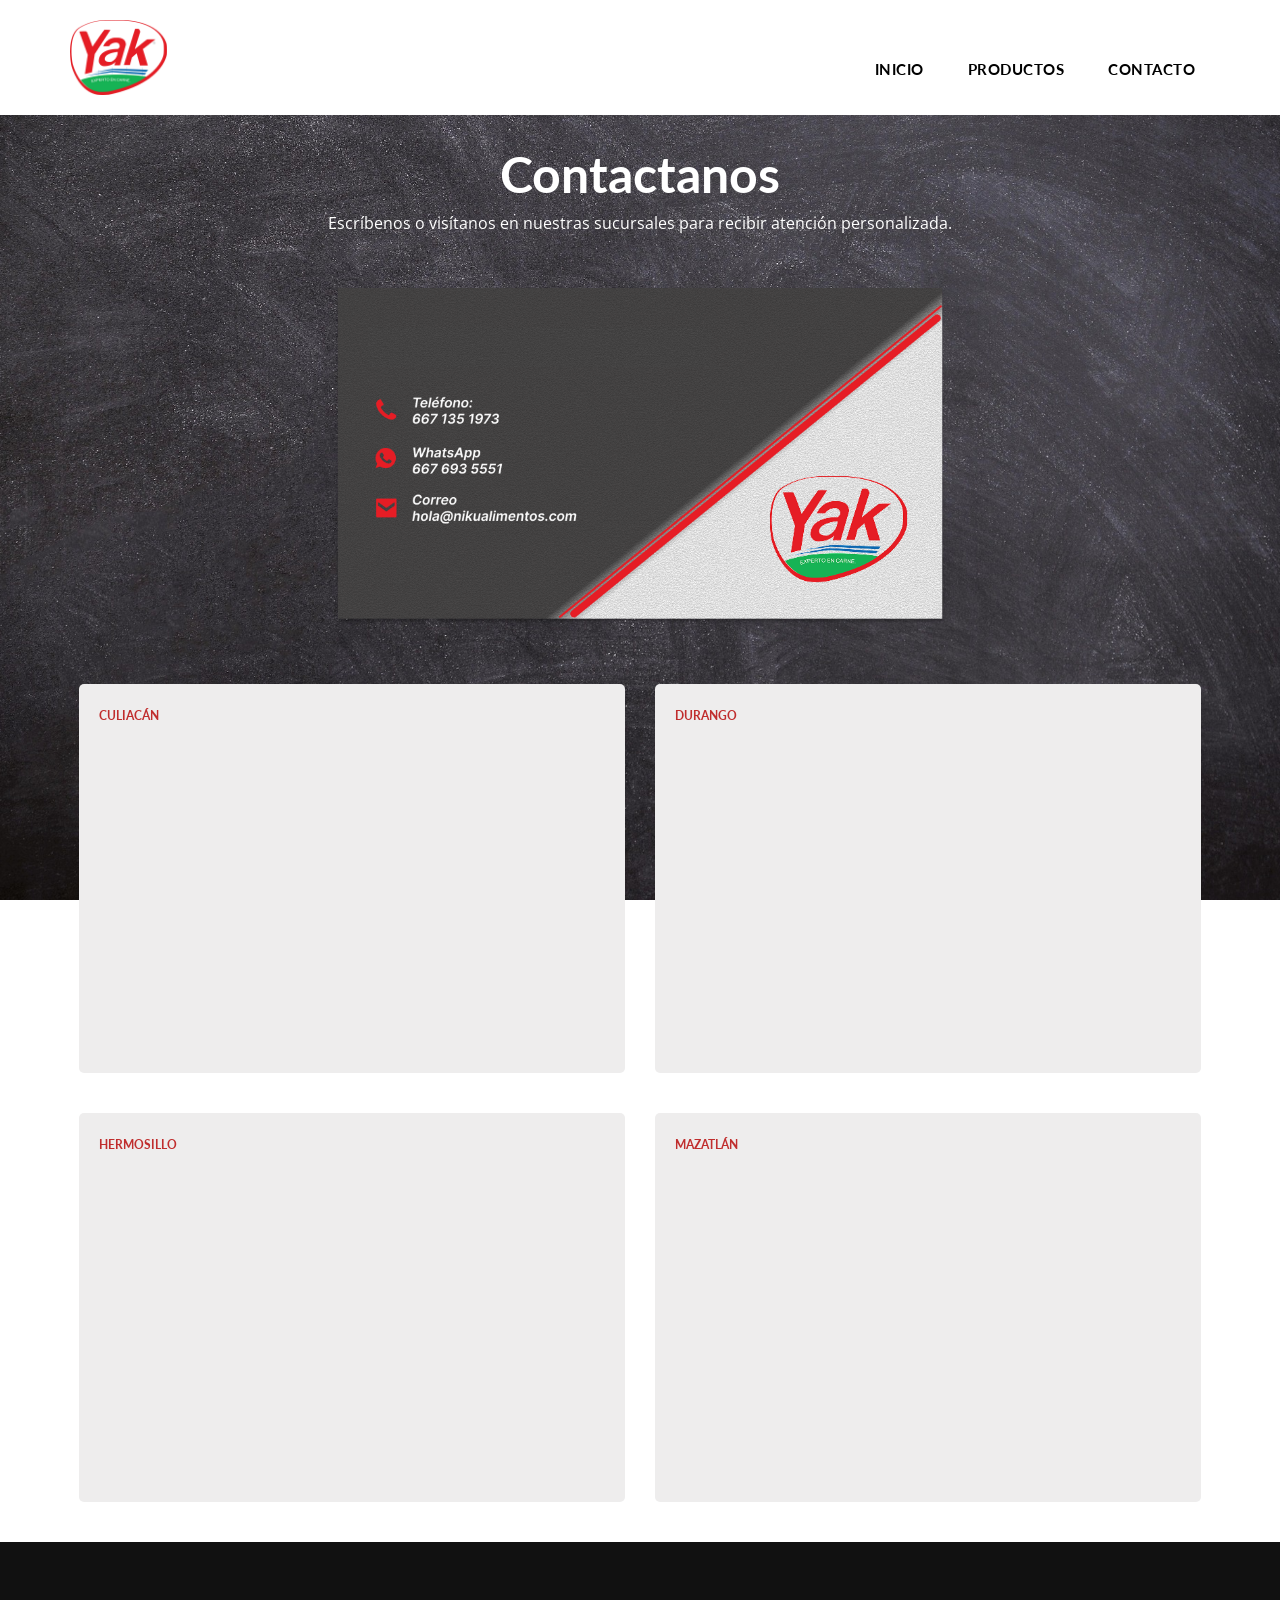
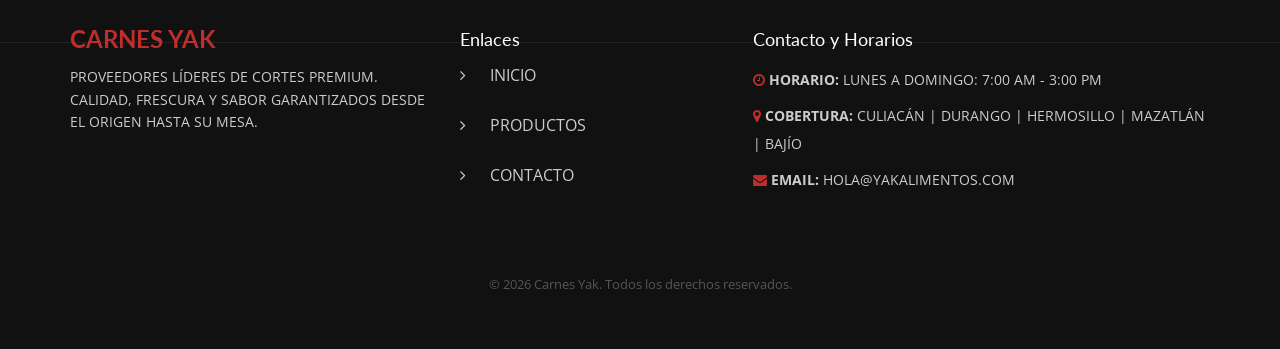
==== commit 0deab89c: "Update styles" ====
--- a/contact.html
+++ b/contact.html
@@ -25,7 +25,7 @@
     <header id="header">
       <section class="head-row-2 head-row-2-scroll header-static">
         <div class="container"> <strong class="logo"><a href="index.html"><img src="images/logo-yak.jpeg" alt="logo-yak"
-                height="100"></a></strong>
+                height="75"></a></strong>
           <nav class="navbar navbar-inverse">
             <div class="navbar-header">
               <button type="button" class="navbar-toggle collapsed" data-toggle="collapse" data-target="#navbar"
@@ -52,7 +52,7 @@
       <!--Contact SECTION START-->
       <section class="contact-section product-space" id="products">
         <div class="heading-white text-center">
-          <h2>Contactanos</h2>
+          <h2 >Contactanos</h2>
           <p>Escríbenos o visítanos en nuestras sucursales para recibir atención personalizada.</p>
         </div>
         <!-- <div class="heading-white text-center">
@@ -238,7 +238,7 @@
                   </p>
                   <p style="color: #ccc; margin-bottom: 8px;">
                     <i class="fa fa-map-marker" style="color: #c02d2d;"></i>
-                    <strong>Cobertura:</strong> Culiacán | Durango | Hermosillo | Mazatlán
+                    <strong>Cobertura:</strong> Culiacán | Durango | Hermosillo | Mazatlán | Bajío
                   </p>
                   <p style="color: #ccc;">
                     <i class="fa fa-envelope" style="color: #c02d2d;"></i>
--- a/css/style.css
+++ b/css/style.css
@@ -133,11 +133,16 @@
 	margin: 0 0 20px 0;
 }
 
-strong.subheading {
+strong.subheading,
+h3.subheading {
 	display: block;
 	font: 400 35px/35px 'Open Sans', cursive;
 	padding: 0 0 20px 0;
 	color: #fff
+}
+
+.butcher-about h3.about-company-heading {
+	margin-top: 0;
 }
 
 .btn-row {
@@ -317,7 +322,15 @@
 	float: left;
 	margin-top: 20px;
 	margin-bottom: 20px;
-	/* margin-left: 20px; */
+
+}
+
+.center-logo {
+	margin-right: 127px;
+}
+
+strong.logo-no-show {
+	display: none;
 }
 
 .head-row-2 {
@@ -613,7 +626,7 @@
 #banner .caption img {
 	width: auto;
 	display: block;
-	margin: 0 auto 10px;
+	margin: 0 0 10px auto;
 }
 .img-responsive {
 	margin-top: 16px;
@@ -633,11 +646,11 @@
 } */
 
 #banner .caption h1 {
-	font: 700 60px/70px 'Aller', cursive;
+	font: 700 70px/1.08 'Aller', cursive;
 	color: #fff;
 	display: block;
 	text-align: right;
-	margin: 0 0 10px 0;
+	margin: 0 auto 10px;
 }
 
 #banner .caption strong.title-2 {
@@ -694,19 +707,20 @@
 	display: block;
 	height: 100vh;
 	min-height: 600px;
-
-}
-
-/* .banner-overlay::after {
+	overflow: hidden;
+}
+
+.banner-overlay::after {
 	content: "";
 	position: absolute;
 	top: 0;
 	left: 0;
 	width: 100%;
 	height: 100%;
-	background: rgba(9, 9, 9, 0.6);
+	background: linear-gradient(to left, rgba(0, 0, 0, 0.88) 0%, rgba(0, 0, 0, 0.35) 45%, transparent 100%);
 	z-index: 1;
-} */
+	pointer-events: none;
+}
 
 #home-banner .caption {
 	z-index: 10 !important;
@@ -740,11 +754,6 @@
 @media (max-width: 767px) {
 	.banner-overlay {
 		background-position: left;
-	}
-
-	#banner .caption h1 {
-		float: left;
-		margin-bottom: 250px;
 	}
 }
 
@@ -820,6 +829,18 @@
 	margin: 0 0 0 110px;
 }
 
+.butcher-about .about-cert-aside {
+	text-align: center;
+	padding-top: 24px;
+}
+
+@media (min-width: 768px) {
+	.butcher-about .about-cert-aside {
+		text-align: right;
+		padding-top: 0;
+	}
+}
+
 /* .butcher-about .thumb {
 	background-image: url('../images/our.jpeg');
 	background-size: cover;
@@ -835,6 +856,28 @@
 	width: 100%;
 	height: 500px;
 	margin: 0 auto;
+}
+
+/* History image: fade-in on scroll (theme_script.js adds classes) */
+@keyframes aboutHistoryFadeIn {
+	from {
+		opacity: 0;
+	}
+	to {
+		opacity: 1;
+	}
+}
+
+.butcher-about .about-history-thumb.about-history-animate {
+	opacity: 0;
+}
+
+.butcher-about .about-history-thumb.about-history-animate.in-view {
+	animation: aboutHistoryFadeIn 1.05s ease-out forwards;
+}
+
+.butcher-about .about-history-thumb.about-history-no-motion {
+	opacity: 1;
 }
 
 /*===========================================================================*/
@@ -1311,33 +1354,47 @@
 	background: linear-gradient(to top, rgba(0, 0, 0, 0.9) 14%, transparent 75%);
 }
 
-.text-overlay {
-	position: absolute;
-	bottom: 0;
+.team-box-overlay .text-overlay {
+	position: absolute;
+	top: 0;
 	left: 0;
 	width: 100%;
+	height: 100%;
 	padding: 20px;
 	z-index: 10;
 	color: #ffffff;
-}
-
-.text-overlay h3 {
+	box-sizing: border-box;
+	display: flex;
+	flex-direction: column;
+	justify-content: flex-end;
+}
+
+.team-box-overlay .text-overlay h3 {
 	font-size: 20px;
+	line-height: 1.2;
 	color: #ff0000;
 	text-transform: uppercase;
-	margin-bottom: 5px;
+	margin: 0 0 0.35em 0;
 	font-weight: bold;
 }
 
-.text-overlay p {
+.team-box-overlay .text-overlay p {
 	font-size: 14px;
 	line-height: 1.2;
 	margin: 0;
 	color: #ddd;
+	/* Same vertical band for body text so all four h3 sit on the same baseline row */
+	min-height: 7.5em;
 }
 
 .team-box-overlay:hover .thumb img {
 	transform: scale(1.1);
+}
+
+@media (max-width: 767px) {
+	.team-box-overlay .text-overlay p {
+		min-height: 9em;
+	}
 }
 
 .team-section {
--- a/css/responsive.css
+++ b/css/responsive.css
@@ -49,6 +49,9 @@
 strong.logo {
 	margin: 0;
 }
+strong.logo-no-show {
+	display: block;
+}
 .head-row-2 .navbar-inverse {
 	width: 100%;
 }
@@ -71,9 +74,13 @@
 #banner .caption img {
 	display: none;
 }
+#banner .caption .container {
+	text-align: center;
+}
 #banner .caption h1 {
-	font-size: 40px;
-	line-height: 50px;
+	font-size: 46px;
+	line-height: 1.2;
+	text-align: center;
 }
 #banner .owl-theme .owl-controls .owl-nav [class*="owl-"] {
 	display: none !important;
@@ -89,6 +96,9 @@
 }
 body h2 {
 	margin-bottom: 30px;
+	font-size: 32px;
+	line-height: 1.2;
+	text-align: center;
 }
 .rate-list .container-fluid {
 	padding: 0 15px;
@@ -105,6 +115,9 @@
 }
 .product-section .product-box .thumb img {
 	float: none;
+}
+.product-section {
+	margin-top: 30px;
 }
 .product-section .product-box .thumb {
 	text-align: center;
@@ -351,7 +364,8 @@
 .text-style-2 .thumb {
 	margin-bottom: 20px;
 }
-strong.subheading {
+strong.subheading,
+h3.subheading {
 	font-size: 40px;
 }
 .team-section h2 {
@@ -418,9 +432,13 @@
 	line-height: 20px;
 	padding: 0;
 }
+#banner .caption .container {
+	text-align: center;
+}
 #banner .caption h1 {
-	font-size: 30px;
-	line-height: 30px;
+	font-size: 38px;
+	line-height: 1.2;
+	text-align: center;
 }
 #banner .caption strong.title-2 {
 	font-size: 16px;
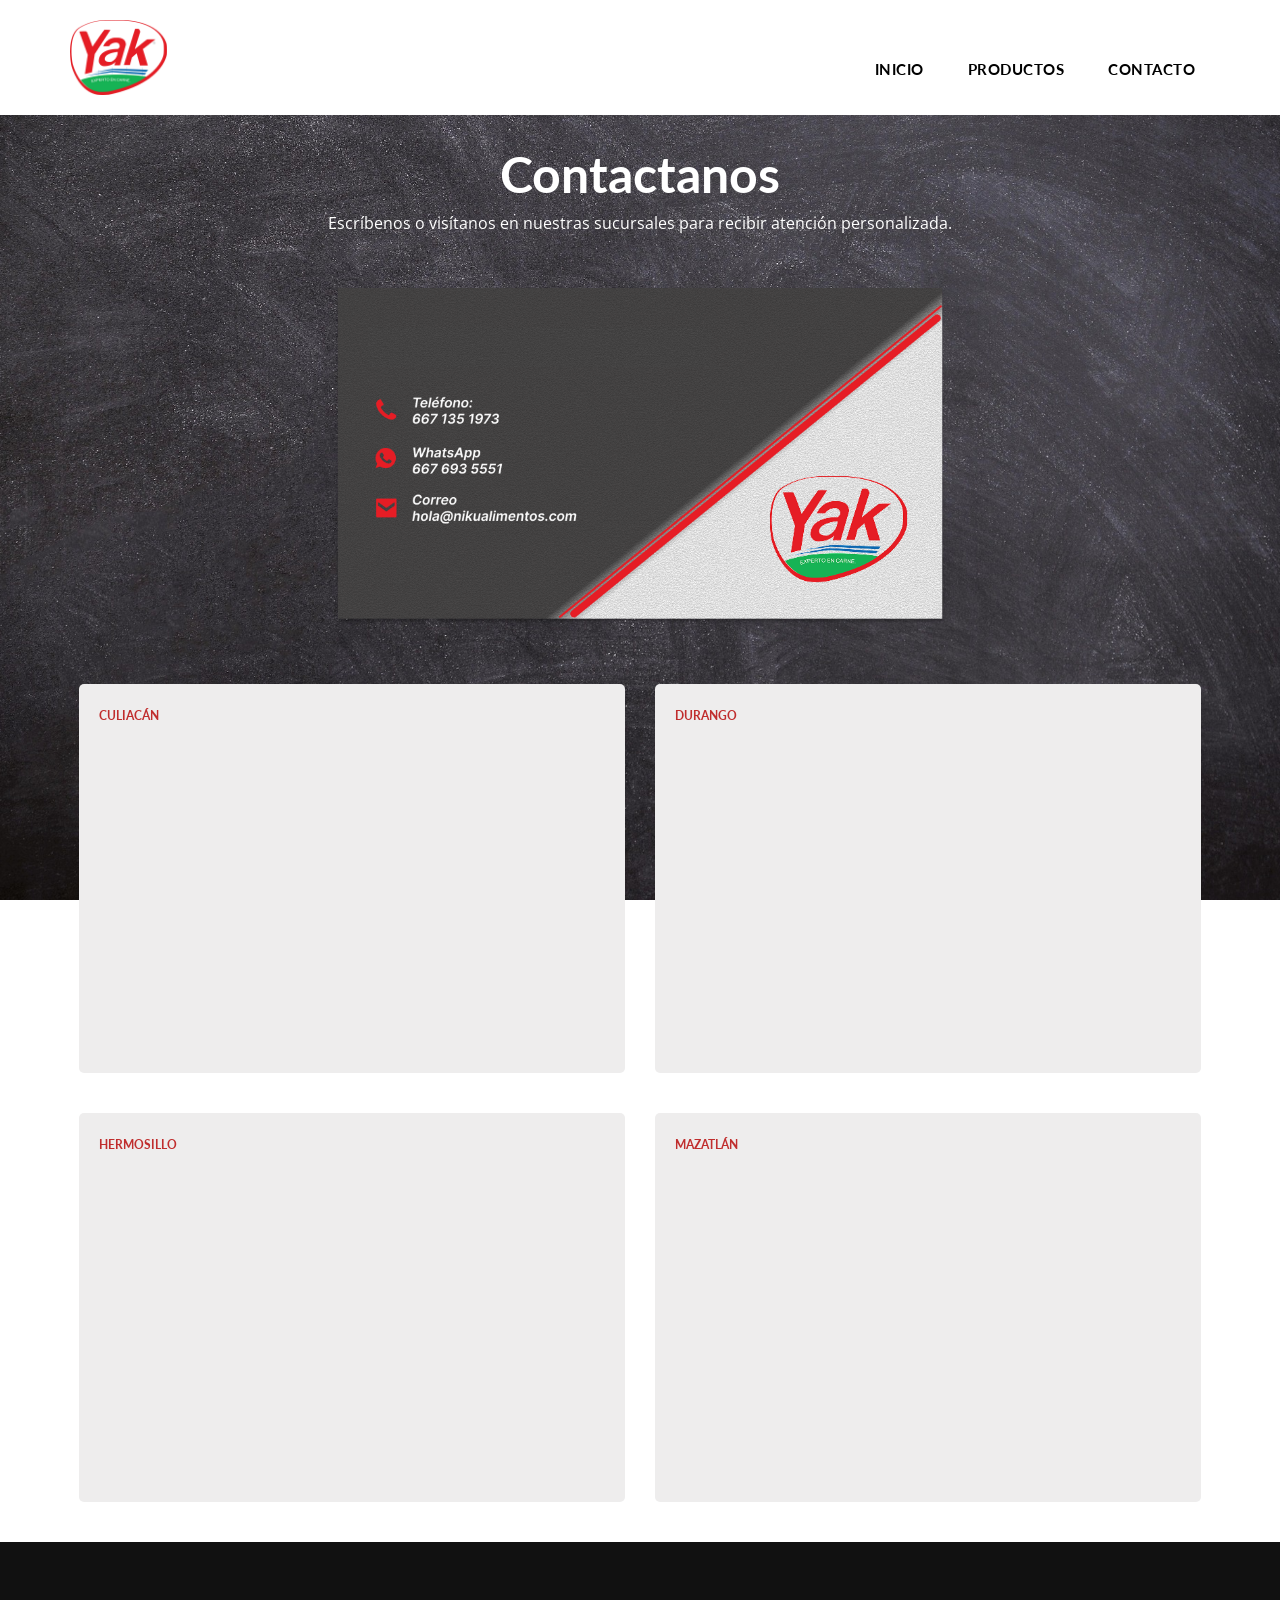
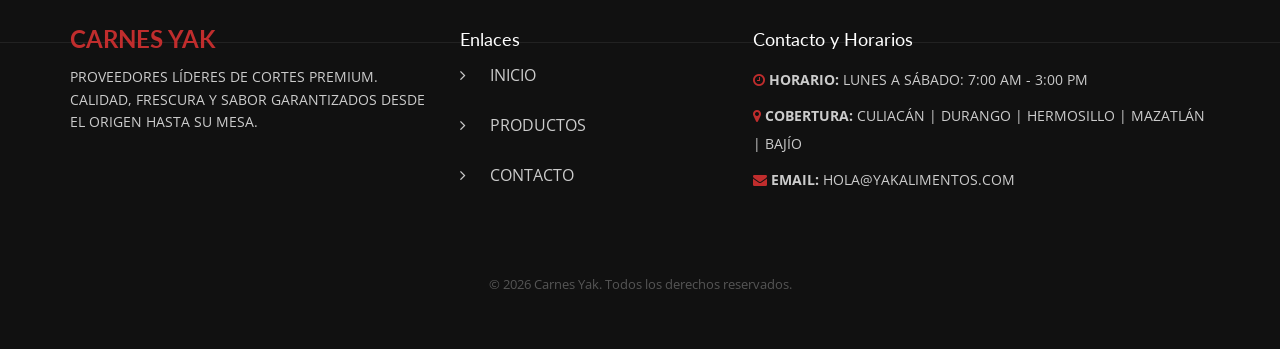
==== commit 820944b0: "product hour es updated" ====
--- a/contact.html
+++ b/contact.html
@@ -234,7 +234,7 @@
                   <h3 style="color: #fff; font-size: 18px; margin-bottom: 15px;">Contacto y Horarios</h3>
                   <p style="color: #ccc; margin-bottom: 8px;">
                     <i class="fa fa-clock-o" style="color: #c02d2d;"></i>
-                    <strong>Horario:</strong> Lunes a Domingo: 7:00 am - 3:00 pm
+                    <strong>Horario:</strong> Lunes a Sábado: 7:00 am - 3:00 pm
                   </p>
                   <p style="color: #ccc; margin-bottom: 8px;">
                     <i class="fa fa-map-marker" style="color: #c02d2d;"></i>
--- a/css/style.css
+++ b/css/style.css
@@ -997,12 +997,7 @@
 	max-width: 100%;
 	align-items: center;
 	justify-content: center;
-	margin-top: 200px;
-	/* float: left; */
-	/* width: 80%;
-	padding: 10px 0 10px 0;
-	position: relative;
-	margin-top: 200px; */
+	margin-top:150px;
 }
 
 .product-section .custom-tabs img {
@@ -1012,15 +1007,9 @@
 	;
 }
 
-/* .product-section:before {
-	content: '';
-	position: absolute;
-	left: 0;
-	top: 100px;
-	background: url(../images/bloog-clot-img-2.png) no-repeat left top;
-	width: 393px;
-	height: 585px;
-} */
+.container .heading-space h2 {
+	text-align: center;
+}
 
 .product-section .product-box {
 	float: left;
@@ -1029,51 +1018,11 @@
 	margin-bottom: 50px;
 }
 
-/* Reemplaza tu bloque actual por este: */
-/* .product-section .product-box:hover .thumb img {
-	transform: scale(1.1);
-	-moz-transform: scale(1.1);
-	-webkit-transform: scale(1.1);
-
-	opacity: 1 !important;
-
-	box-shadow: 0 15px 35px rgba(0, 0, 0, 0.3);
-
-	position: relative;
-	z-index: 10;
-} */
-
 .product-section .product-box {
 	position: relative;
-	/* Necesario para que el :before y :after se alineen aquí */
-	/* padding: 12px 9px; */
-	/* margin-bottom: 50px; */
 	background: #fff;
 }
 
-/* .product-section .product-box:before {
-	content: '';
-	position: absolute;
-	right: 0;
-	top: 0;
-	width: 90%;
-	height: 100%;
-	border: 1px solid #c02d2d;
-	border-left: 0;
-	z-index: 1;
-} */
-
-/* .product-section .product-box:after {
-	content: '';
-	position: absolute;
-	left: 40%;
-	top: 0;
-	height: 50px;
-	border-left: 1px solid #7c0d0d;
-	z-index: 1;
-} */
-
-/* Ajuste de los textos para que queden sobre la decoración */
 .product-section .product-box strong.subheading {
 	display: block;
 	padding: 0;
@@ -1081,7 +1030,6 @@
 	z-index: 9;
 	font-size: 30px;
 	font-family: 'Oswald', sans-serif;
-	/* O la que uses para títulos */
 }
 
 .product-section .product-box h4 {
@@ -1089,7 +1037,6 @@
 	color: #222;
 	text-transform: uppercase;
 	float: none;
-	/* Quitamos el float para que no rompa el diseño de 2x2 */
 	width: 100%;
 	text-align: right;
 	margin: 5px 0;
@@ -1099,50 +1046,16 @@
 
 .product-section .product-box .thumb {
 	width: 100%;
-	/* Ocupa todo el ancho disponible de la columna */
-	/* Ajusta esta altura a tu gusto (ej. 250px o 300px) */
 	overflow: hidden;
-	/* ESTO ES VITAL: Corta cualquier parte de la imagen que se salga */
 	position: relative;
 	z-index: 5;
-	/* Para que quede por debajo del texto pero visible */
 	border-radius: 4px;
-	/* Opcional: un toque suave en las esquinas */
 	margin: 20px 0;
-	/* Espacio para que no pegue con el título y el h4 */
 }
 
 .product-section .product-box .thumb img {
 	width: 300px;
-	/* Fuerza a la imagen a ser tan ancha como el cuadro */
 	height: 200px;
-	/* Fuerza a la imagen a ser tan alta como el cuadro */
-	/* object-fit: fill; */
-	/* Recorta la imagen para que llene el espacio sin deformarse */
-	/* object-position: bottom;
-	display: block;
-	transition: transform 0.5s ease; */
-	/* Para que el zoom de "resaltar" sea suave */
-}
-
-/* .product-section .product-box:before {
-	content: '';
-	position: absolute;
-	right: 0;
-	top: 0;
-	width: 262px;
-	height: 225px;
-	border: 1px solid #c02d2d;
-	border-left: 0;
-} */
-
-/* .product-section .product-box:after {
-	content: '';
-	position: absolute;
-	left: 100px;
-	top: 0;
-	height: 30px;
-	border-left: 1px solid #7c0d0d;
 }
 
 .product-section .product-box strong.subheading {
@@ -1383,7 +1296,6 @@
 	line-height: 1.2;
 	margin: 0;
 	color: #ddd;
-	/* Same vertical band for body text so all four h3 sit on the same baseline row */
 	min-height: 7.5em;
 }
 
@@ -2954,6 +2866,17 @@
 	max-width: 60%;
 }
 
+.detail-origin strong {
+    color: #c02d2d;
+}
+
+.origin-text-highlight {
+    padding: 2px 8px;
+    border-radius: 4px;
+    font-weight: bold;
+    color: #fff !important;
+}
+
 @media (max-width: 767px) {
 
 	.product-list-box .thumb,
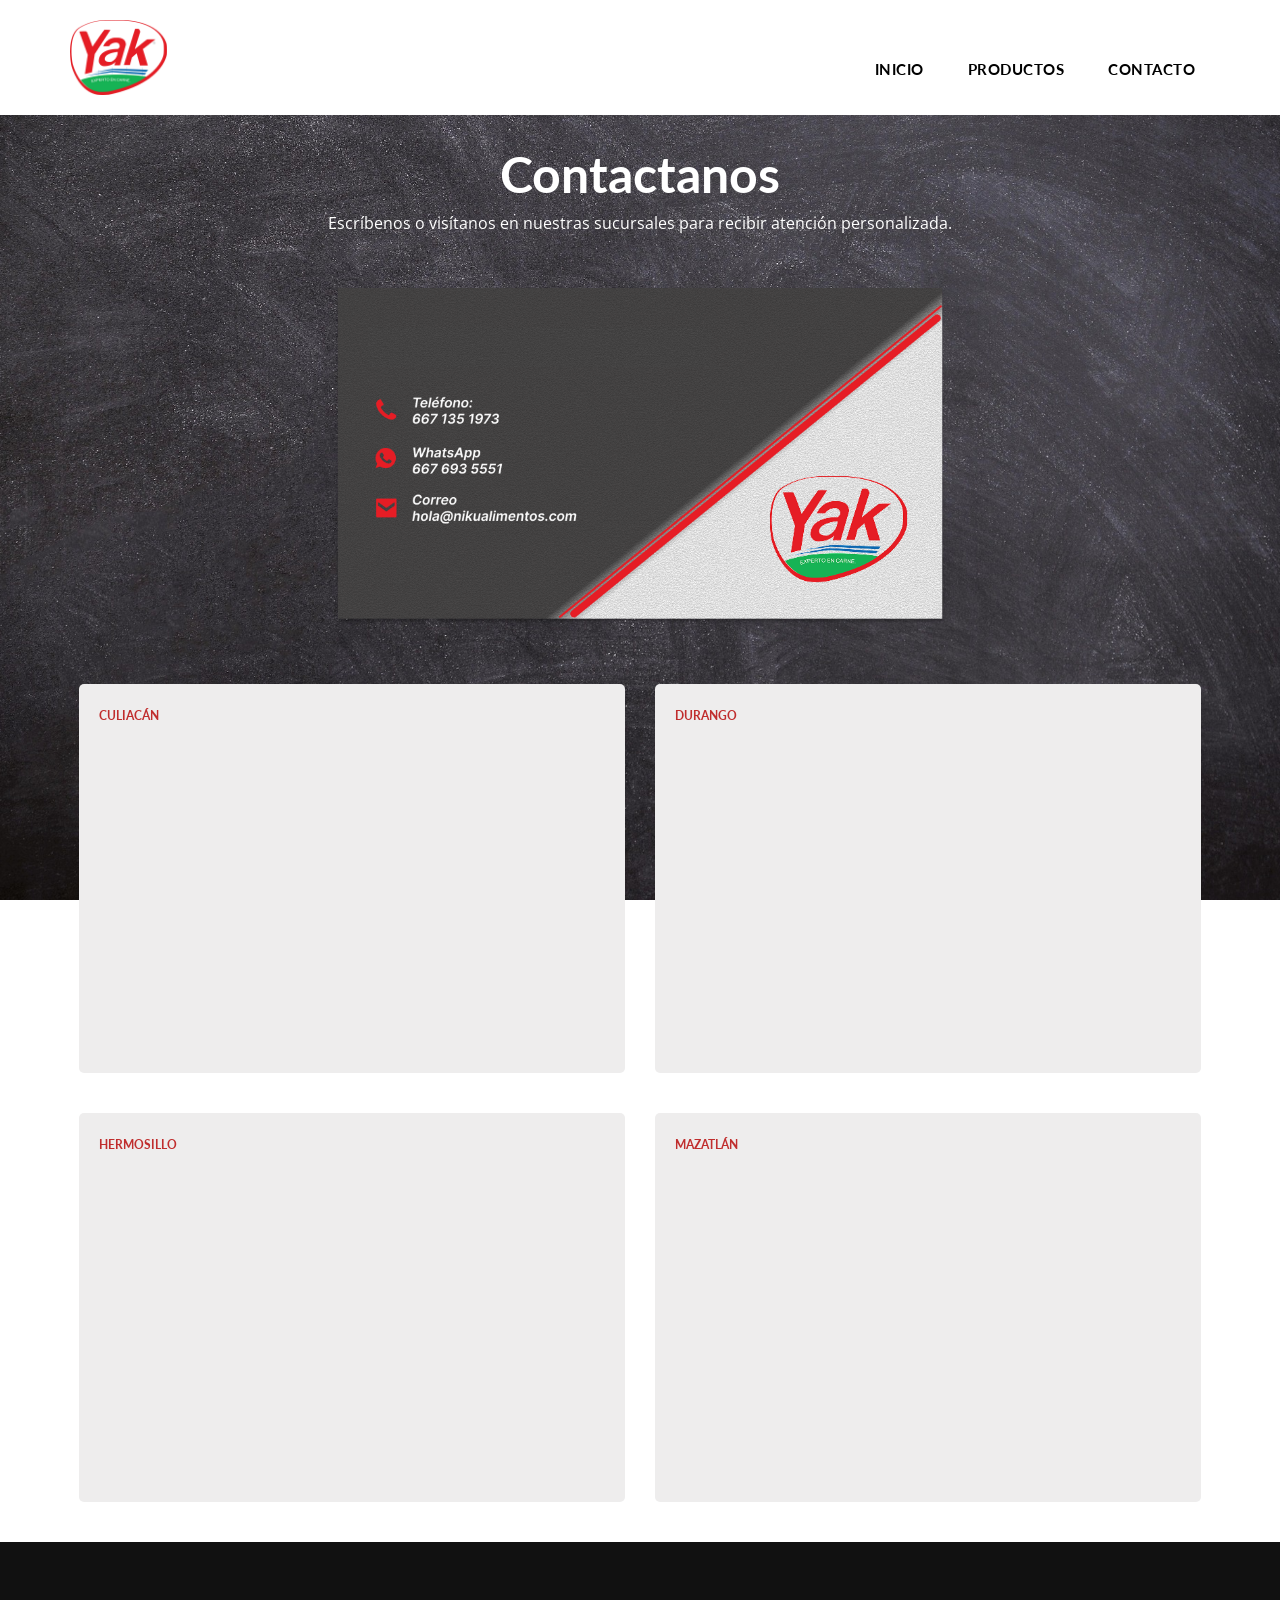
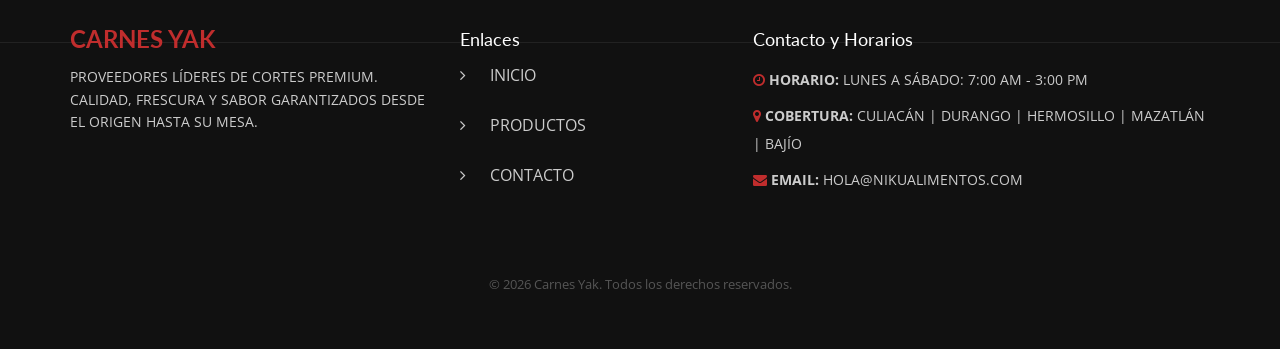
==== commit bebaf169: "correction" ====
--- a/contact.html
+++ b/contact.html
@@ -242,7 +242,7 @@
                   </p>
                   <p style="color: #ccc;">
                     <i class="fa fa-envelope" style="color: #c02d2d;"></i>
-                    <strong>Email:</strong> hola@yakalimentos.com
+                    <strong>Email:</strong> hola@nikualimentos.com
                   </p>
                 </div>
               </div>
--- a/css/style.css
+++ b/css/style.css
@@ -2136,6 +2136,15 @@
 	.contact-map-side {
 		width: 100%;
 		margin-top: 15px;
+	}
+
+	.product-section .nav-tabs img {
+		width: 50px;
+		height: 50px;
+	}
+
+	.product-box h3 {
+		text-align: center;
 	}
 
 
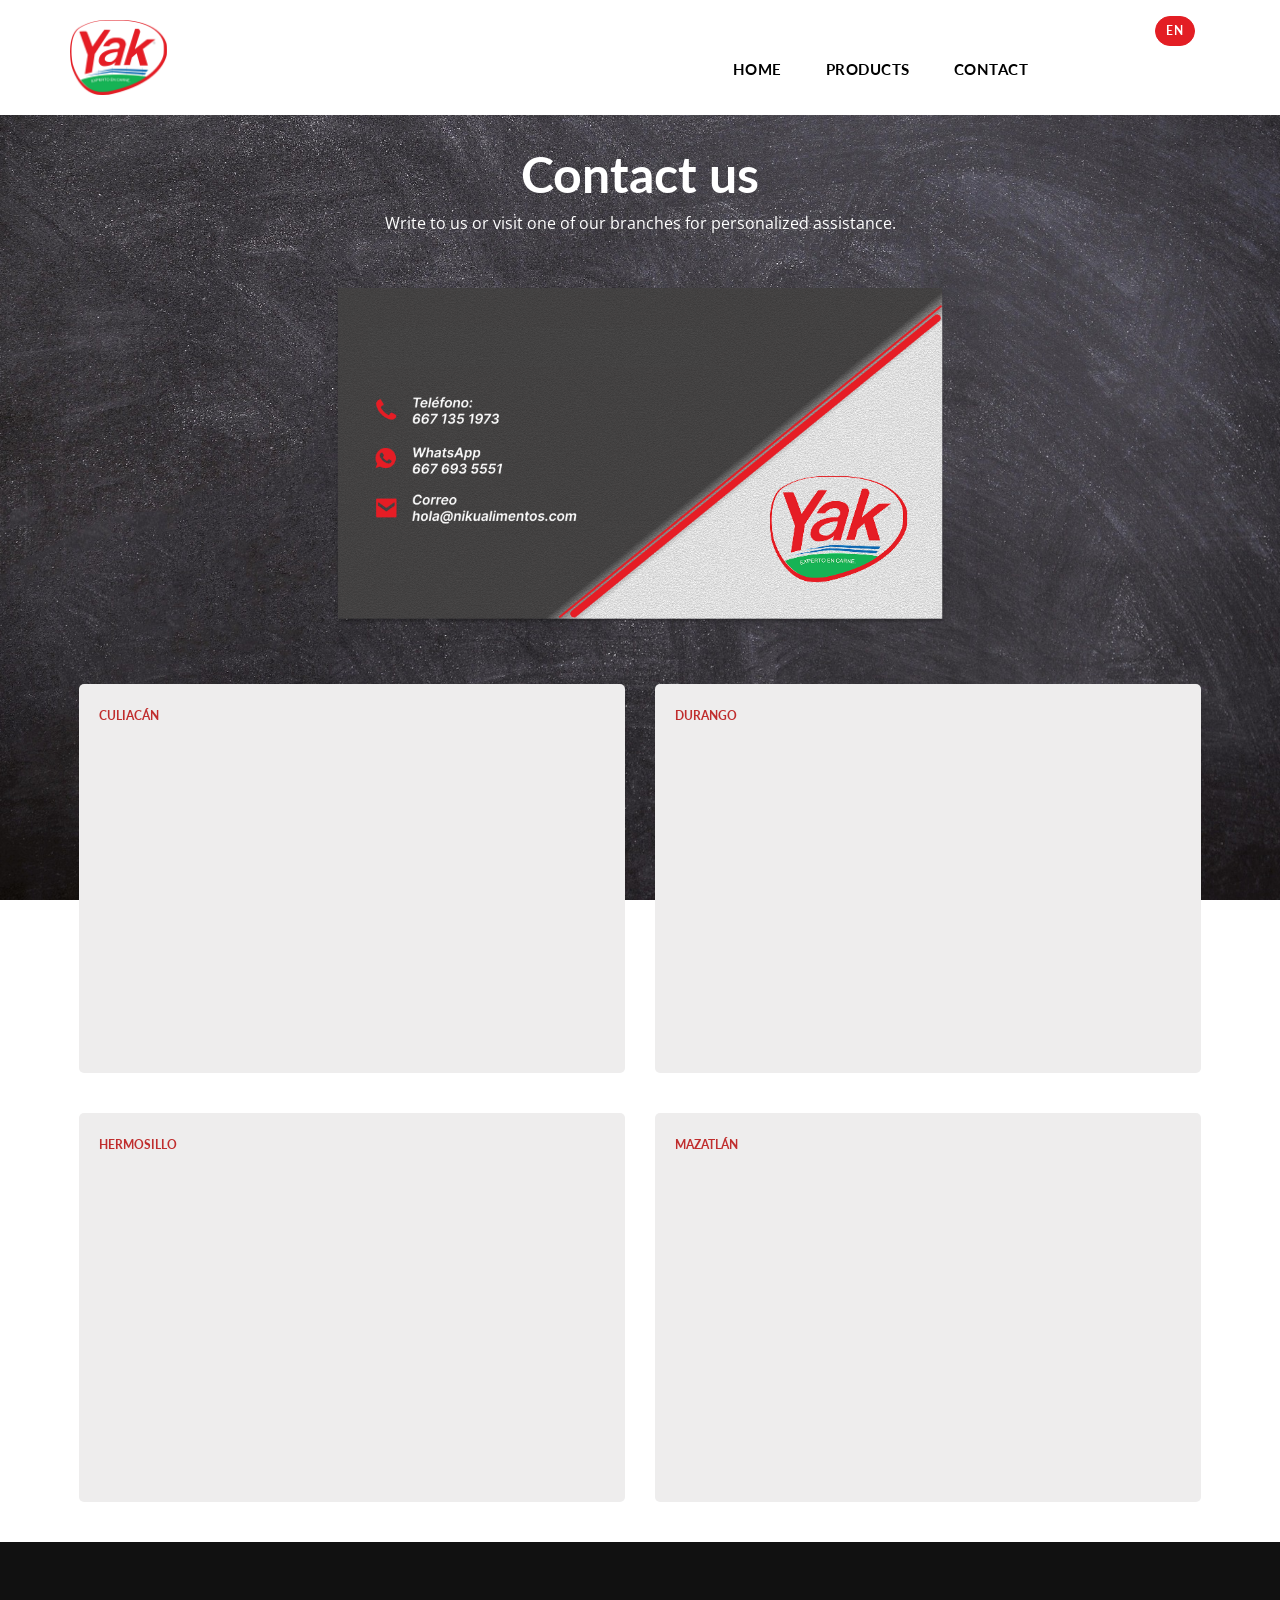
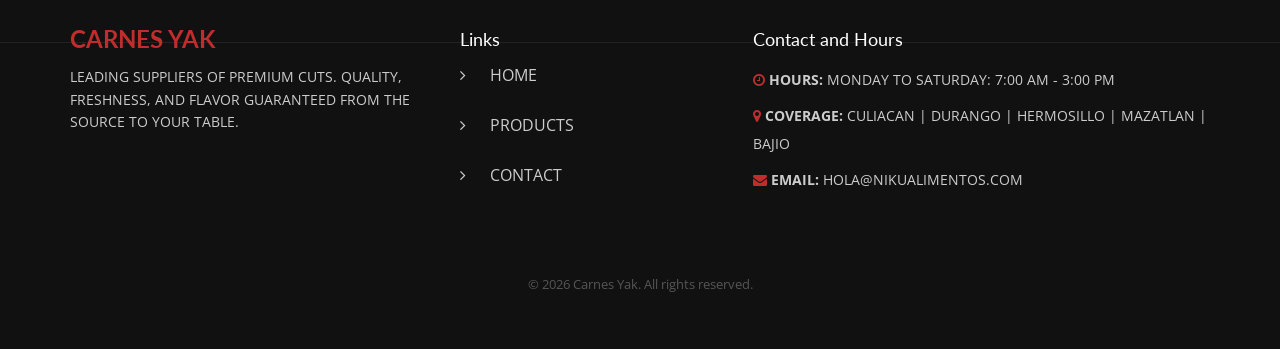
==== commit 6ae7ac25: "feat(i18n): agregar selector de idioma es/en Se añade una capa de internacionalización ligera para e" ====
--- a/contact.html
+++ b/contact.html
@@ -1,12 +1,12 @@
 <!doctype html>
-<html>
+<html lang="es">
 
 <head>
   <meta charset="utf-8">
   <meta http-equiv="X-UA-Compatible" content="IE=edge">
   <meta name="viewport" content="width=device-width, initial-scale=1">
-<title>Contacto | Carnes Yak - Contacto</title>
-<meta name="description" content="Visítanos en nuestras sucursales de Culiacán, Durango, Hermosillo y Mazatlán. Atención personalizada y distribución de carne premium.">
+<title data-i18n="meta.contact.title">Contacto | Carnes Yak - Contacto</title>
+<meta name="description" data-i18n-content="meta.contact.description" content="Visítanos en nuestras sucursales de Culiacán, Durango, Hermosillo y Mazatlán. Atención personalizada y distribución de carne premium.">
   <!-- Css Files Start -->
   <link href="css/style.css" rel="stylesheet" type="text/css">
   <link href="css/bootstrap.css" rel="stylesheet" type="text/css">
@@ -29,15 +29,20 @@
           <nav class="navbar navbar-inverse">
             <div class="navbar-header">
               <button type="button" class="navbar-toggle collapsed" data-toggle="collapse" data-target="#navbar"
-                aria-expanded="false" aria-controls="navbar"> <span class="sr-only">Toggle navigation</span> <span
+                aria-expanded="false" aria-controls="navbar"> <span class="sr-only" data-i18n="common.nav.toggle">Toggle navigation</span> <span
                   class="icon-bar"></span> <span class="icon-bar"></span> <span class="icon-bar"></span> </button>
             </div>
             <div id="navbar" class="collapse navbar-collapse">
               <ul class="nav navbar-nav" id="nav">
-                <li class="active"><a href="index.html">Inicio</a></li>
-                <li><a href="product.html">Productos</a></li>
-                <li><a href="contact.html">Contacto</a></li>
+                <li class="active"><a href="index.html" data-i18n="common.nav.home">Inicio</a></li>
+                <li><a href="product.html" data-i18n="common.nav.products">Productos</a></li>
+                <li><a href="contact.html" data-i18n="common.nav.contact">Contacto</a></li>
               </ul>
+              <div class="language-switcher" role="group" aria-label="Language switcher">
+                <span class="language-switcher-label" data-i18n="common.language.label">Idioma</span>
+                <button type="button" class="language-switcher-btn" data-lang-switch="es" aria-pressed="true">ES</button>
+                <button type="button" class="language-switcher-btn" data-lang-switch="en" aria-pressed="false">EN</button>
+              </div>
             </div>
           </nav>
         </div>
@@ -52,15 +57,15 @@
       <!--Contact SECTION START-->
       <section class="contact-section product-space" id="products">
         <div class="heading-white text-center">
-          <h2 >Contactanos</h2>
-          <p>Escríbenos o visítanos en nuestras sucursales para recibir atención personalizada.</p>
+          <h2 data-i18n="contact.heading">Contactanos</h2>
+          <p data-i18n="contact.lead">Escríbenos o visítanos en nuestras sucursales para recibir atención personalizada.</p>
         </div>
         <!-- <div class="heading-white text-center">
           <h2>Contactanos</h2>
         </div> -->
 
         <div class="col-md-6 mb-40 conteiner-card">
-          <img src="./images/contacto 3.png" alt="contacto" />
+          <img src="./images/contacto 3.png" alt="contacto" data-i18n-alt="contact.imageAlt" />
         </div>
 
         <div class="row-map">
@@ -206,24 +211,24 @@
                 <div class="footer-box">
                   <h3 style="color: #c02d2d; margin-bottom: 15px; font-weight: 700;">CARNES YAK</h3>
                   <p style="color: #ccc; line-height: 1.6;">
-                    Proveedores líderes de cortes premium. Calidad, frescura y sabor garantizados desde el origen hasta
-                    su mesa.
-                  </p>
+                  <span data-i18n="common.footer.description">Proveedores líderes de cortes premium. Calidad, frescura y sabor garantizados desde el origen hasta
+                    su mesa.</span>
+                </p>
 
                 </div>
               </div>
 
               <div class="col-md-3 col-sm-6">
                 <div class="footer-menu">
-                  <h3 style="color: #fff; font-size: 18px; margin-bottom: 15px;">Enlaces</h3>
+                  <h3 style="color: #fff; font-size: 18px; margin-bottom: 15px;" data-i18n="common.footer.links">Enlaces</h3>
                   <nav>
                     <ul style="list-style: none; padding: 0;">
                       <li style="margin-bottom: 10px;"><a href="index.html" style="color: #ccc;"><i
-                            class="fa fa-angle-right"></i> Inicio</a></li>
+                            class="fa fa-angle-right"></i> <span data-i18n="common.nav.home">Inicio</span></a></li>
                       <li style="margin-bottom: 10px;"><a href="product.html" style="color: #ccc;"><i
-                            class="fa fa-angle-right"></i> Productos</a></li>
+                            class="fa fa-angle-right"></i> <span data-i18n="common.nav.products">Productos</span></a></li>
                       <li style="margin-bottom: 10px;"><a href="contact.html" style="color: #ccc;"><i
-                            class="fa fa-angle-right"></i> Contacto</a></li>
+                            class="fa fa-angle-right"></i> <span data-i18n="common.nav.contact">Contacto</span></a></li>
                     </ul>
                   </nav>
                 </div>
@@ -231,18 +236,18 @@
 
               <div class="col-md-5 col-sm-6">
                 <div class="footer-box">
-                  <h3 style="color: #fff; font-size: 18px; margin-bottom: 15px;">Contacto y Horarios</h3>
+                  <h3 style="color: #fff; font-size: 18px; margin-bottom: 15px;" data-i18n="common.footer.contactHours">Contacto y Horarios</h3>
                   <p style="color: #ccc; margin-bottom: 8px;">
                     <i class="fa fa-clock-o" style="color: #c02d2d;"></i>
-                    <strong>Horario:</strong> Lunes a Sábado: 7:00 am - 3:00 pm
+                    <strong data-i18n="common.footer.scheduleLabel">Horario:</strong> <span data-i18n="common.footer.scheduleValue">Lunes a Sábado: 7:00 am - 3:00 pm</span>
                   </p>
                   <p style="color: #ccc; margin-bottom: 8px;">
                     <i class="fa fa-map-marker" style="color: #c02d2d;"></i>
-                    <strong>Cobertura:</strong> Culiacán | Durango | Hermosillo | Mazatlán | Bajío
+                    <strong data-i18n="common.footer.coverageLabel">Cobertura:</strong> <span data-i18n="common.footer.coverageValue">Culiacán | Durango | Hermosillo | Mazatlán | Bajío</span>
                   </p>
                   <p style="color: #ccc;">
                     <i class="fa fa-envelope" style="color: #c02d2d;"></i>
-                    <strong>Email:</strong> hola@nikualimentos.com
+                    <strong data-i18n="common.footer.emailLabel">Email:</strong> hola@nikualimentos.com
                   </p>
                 </div>
               </div>
@@ -252,7 +257,7 @@
         </section>
 
         <div style="text-align: center; border-top: 1px solid #222; margin-top: 40px; padding-top: 20px;">
-          <p style="color: #555; font-size: 13px;">&copy; 2026 Carnes Yak. Todos los derechos reservados.</p>
+          <p style="color: #555; font-size: 13px;" data-i18n="common.footer.copyright">&copy; 2026 Carnes Yak. Todos los derechos reservados.</p>
         </div>
       </footer>
       <!--FOOTER END-->
@@ -266,8 +271,9 @@
     <script src="js/bootstrap.min.js"></script>
     <!--OWL CAROUSEL JS-->
     <script src="js/owl.carousel.min.js"></script>
+    <script src="js/i18n.js"></script>
     <!--CUSTOM js-->
     <script src="js/theme_script.js"></script>
 </body>
 
-</html>+</html>
--- a/css/style.css
+++ b/css/style.css
@@ -81,6 +81,58 @@
 	color: #777;
 }
 
+.language-switcher {
+	display: inline-flex;
+	align-items: center;
+	gap: 8px;
+	float: right;
+	margin-top: 16px;
+}
+
+.language-switcher-label {
+	font: 700 12px/1 'Lato', sans-serif;
+	letter-spacing: 1px;
+	color: #fff;
+	text-transform: uppercase;
+}
+
+.language-switcher-btn {
+	border: 1px solid rgba(255, 255, 255, 0.35);
+	background: transparent;
+	color: #fff;
+	font: 700 12px/1 'Lato', sans-serif;
+	letter-spacing: 1px;
+	padding: 8px 10px;
+	border-radius: 999px;
+	cursor: pointer;
+	transition: background-color 0.2s ease, border-color 0.2s ease, color 0.2s ease;
+}
+
+.language-switcher-btn:hover,
+.language-switcher-btn:focus {
+	outline: none;
+	border-color: #E31E24;
+	background-color: rgba(227, 30, 36, 0.15);
+}
+
+.language-switcher-btn.is-active {
+	background-color: #E31E24;
+	border-color: #E31E24;
+}
+
+@media (max-width: 991px) {
+	.language-switcher {
+		float: none;
+		display: flex;
+		justify-content: flex-start;
+		margin: 10px 15px 0;
+	}
+}
+
+body.is-loading {
+	overflow: hidden;
+}
+
 body h1,
 body h2,
 body h3,
@@ -217,6 +269,82 @@
 	float: left;
 	width: 100%;
 	position: relative;
+}
+
+.preloader {
+	position: fixed;
+	top: 0;
+	right: 0;
+	bottom: 0;
+	left: 0;
+	display: flex;
+	align-items: center;
+	justify-content: center;
+	padding: 20px;
+	background: radial-gradient(circle at top, #f7d8d9 0%, #f9eeee 35%, #ffffff 100%);
+	z-index: 99999;
+	opacity: 1;
+	visibility: visible;
+	transition: opacity 0.45s ease, visibility 0.45s ease;
+}
+
+.preloader.is-hidden {
+	opacity: 0;
+	visibility: hidden;
+	pointer-events: none;
+}
+
+.preloader-inner {
+	display: flex;
+	flex-direction: column;
+	align-items: center;
+	justify-content: center;
+	gap: 18px;
+}
+
+.loader {
+	position: relative;
+	display: inline-block;
+	width: 82px;
+	height: 82px;
+	border-radius: 50%;
+	border: 4px solid rgba(227, 30, 36, 0.16);
+	border-top-color: #e31e24;
+	border-right-color: #8f1217;
+	box-shadow: 0 0 0 10px rgba(227, 30, 36, 0.08);
+	animation: yakLoaderSpin 0.9s linear infinite;
+}
+
+.loader:after {
+	content: '';
+	position: absolute;
+	border-radius: 50%;
+	top: 50%;
+	left: 50%;
+	transform: translate(-50%, -50%);
+	width: 58px;
+	height: 58px;
+	border: 1px solid rgba(227, 30, 36, 0.22);
+	animation: yakLoaderPulse 1.6s ease-in-out infinite;
+}
+
+@keyframes yakLoaderSpin {
+	to {
+		transform: rotate(360deg);
+	}
+}
+
+@keyframes yakLoaderPulse {
+	0%,
+	100% {
+		opacity: 0.45;
+		transform: translate(-50%, -50%) scale(0.94);
+	}
+
+	50% {
+		opacity: 1;
+		transform: translate(-50%, -50%) scale(1.06);
+	}
 }
 
 /*===========================================================================*/
@@ -3039,4 +3167,4 @@
 	.collage-container {
 		grid-template-columns: 1fr;
 	}
-}+}
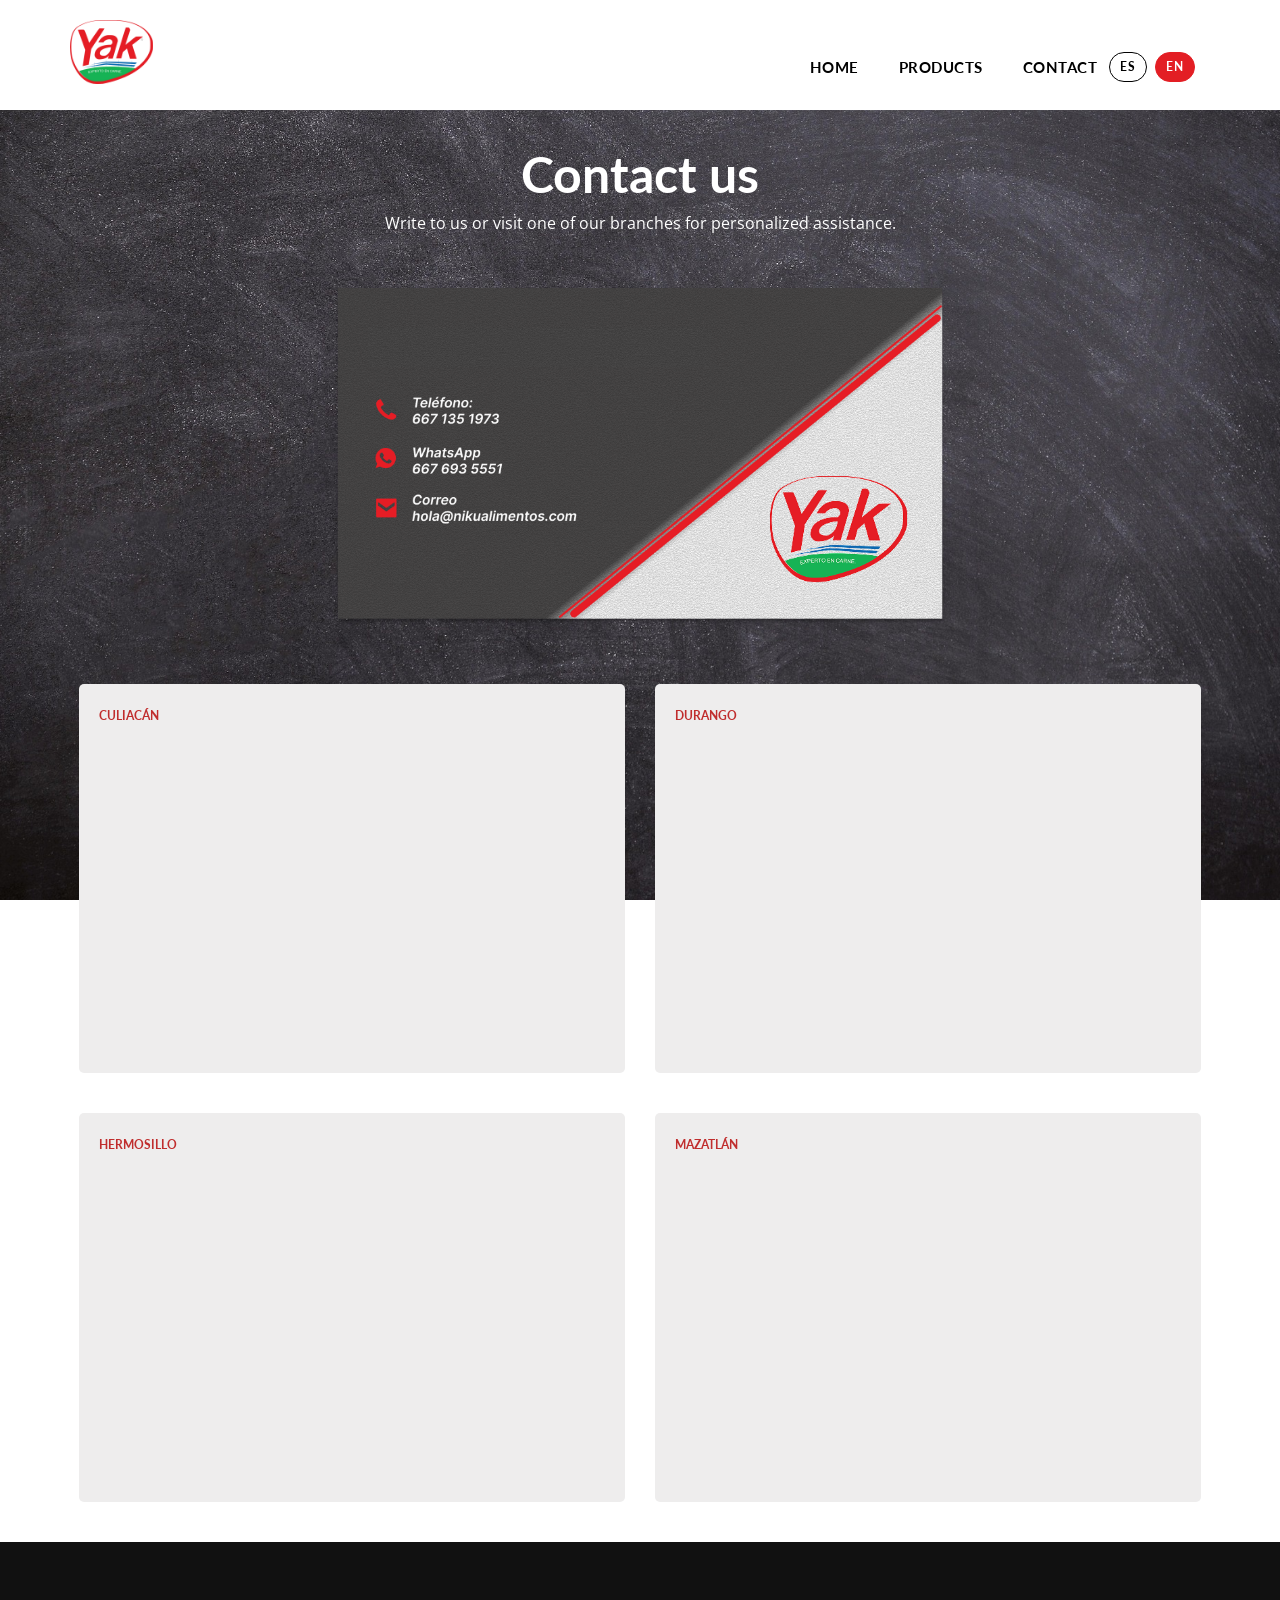
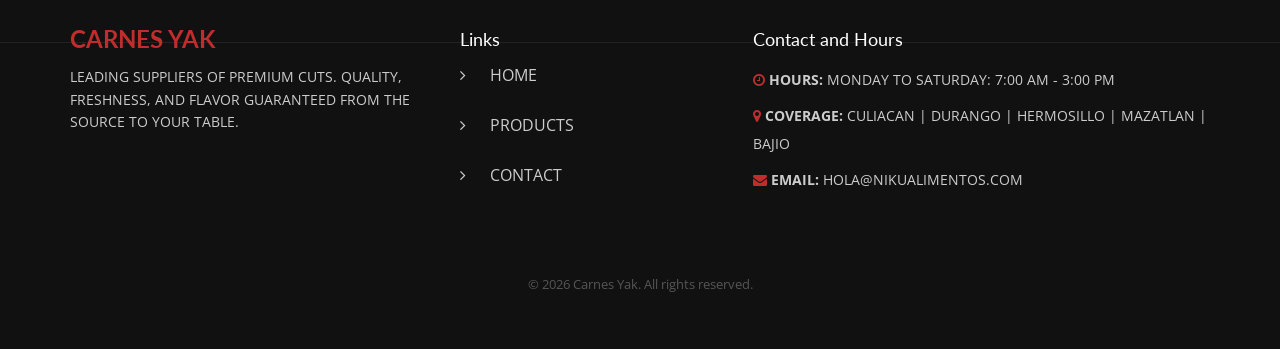
==== commit abaafbd9: "update lenguage" ====
--- a/contact.html
+++ b/contact.html
@@ -26,24 +26,27 @@
       <section class="head-row-2 head-row-2-scroll header-static">
         <div class="container"> <strong class="logo"><a href="index.html"><img src="images/logo-yak.jpeg" alt="logo-yak"
                 height="75"></a></strong>
-          <nav class="navbar navbar-inverse">
+          <nav class="navbar navbar-inverse" aria-label="Navegacion principal">
             <div class="navbar-header">
               <button type="button" class="navbar-toggle collapsed" data-toggle="collapse" data-target="#navbar"
                 aria-expanded="false" aria-controls="navbar"> <span class="sr-only" data-i18n="common.nav.toggle">Toggle navigation</span> <span
                   class="icon-bar"></span> <span class="icon-bar"></span> <span class="icon-bar"></span> </button>
             </div>
             <div id="navbar" class="collapse navbar-collapse">
+              <button type="button" class="mobile-menu-close" data-mobile-menu-close aria-label="Cerrar menu">
+                <span aria-hidden="true">&times;</span>
+              </button>
               <ul class="nav navbar-nav" id="nav">
                 <li class="active"><a href="index.html" data-i18n="common.nav.home">Inicio</a></li>
                 <li><a href="product.html" data-i18n="common.nav.products">Productos</a></li>
                 <li><a href="contact.html" data-i18n="common.nav.contact">Contacto</a></li>
               </ul>
-              <div class="language-switcher" role="group" aria-label="Language switcher">
-                <span class="language-switcher-label" data-i18n="common.language.label">Idioma</span>
+              <div class="language-switcher" aria-label="Selector de idioma">
                 <button type="button" class="language-switcher-btn" data-lang-switch="es" aria-pressed="true">ES</button>
                 <button type="button" class="language-switcher-btn" data-lang-switch="en" aria-pressed="false">EN</button>
               </div>
             </div>
+            <div class="mobile-nav-backdrop" data-mobile-menu-close></div>
           </nav>
         </div>
       </section>
--- a/css/style.css
+++ b/css/style.css
@@ -120,6 +120,40 @@
 	border-color: #E31E24;
 }
 
+.mobile-menu-close,
+.mobile-nav-backdrop {
+	display: none;
+}
+
+@media (min-width: 768px) {
+	.head-row-2 .navbar-collapse {
+		display: flex !important;
+		align-items: flex-start;
+		gap: 18px;
+	}
+
+	#nav {
+		display: flex;
+		align-items: flex-start;
+	}
+
+	#nav li {
+		display: inline-flex;
+		align-items: flex-start;
+	}
+
+	.language-switcher {
+		float: none;
+		margin-top: 52px;
+		padding-bottom: 28px;
+		margin-left: 12px;
+	}
+
+	.head-row-2-scroll .language-switcher {
+		margin-top: 52px;
+	}
+}
+
 @media (max-width: 991px) {
 	.language-switcher {
 		float: none;
@@ -453,6 +487,11 @@
 
 }
 
+strong.logo img {
+	height: 64px;
+	width: auto;
+}
+
 .center-logo {
 	margin-right: 127px;
 }
@@ -475,6 +514,29 @@
 
 .head-row-2-scroll {
 	background: #fff !important;
+}
+
+.head-row-2-scroll .language-switcher-label {
+	color: #000;
+}
+
+.head-row-2-scroll .language-switcher-btn {
+	border-color: #000;
+	background: #fff;
+	color: #000;
+}
+
+.head-row-2-scroll .language-switcher-btn:hover,
+.head-row-2-scroll .language-switcher-btn:focus {
+	border-color: #E31E24;
+	background-color: rgba(227, 30, 36, 0.08);
+	color: #000;
+}
+
+.head-row-2-scroll .language-switcher-btn.is-active {
+	background-color: #E31E24;
+	border-color: #E31E24;
+	color: #fff;
 }
 
 
--- a/css/responsive.css
+++ b/css/responsive.css
@@ -40,33 +40,165 @@
 	float: left;
 }
 .head-row-2 {
-	position: static;
+	position: sticky;
+	top: 0;
 	background: #fff;
 	float: left;
 	width: 100%;
-	padding: 15px 0;
+	padding: 12px 0;
+	box-shadow: 0 10px 30px rgba(0, 0, 0, 0.08);
+}
+.head-row-2 .container {
+	display: flex;
+	align-items: center;
+	justify-content: space-between;
+	gap: 14px;
+	position: relative;
 }
 strong.logo {
 	margin: 0;
 }
+strong.logo img {
+	height: 52px !important;
+	width: auto;
+	display: block;
+}
 strong.logo-no-show {
 	display: block;
 }
 .head-row-2 .navbar-inverse {
-	width: 100%;
+	width: auto;
+	float: none;
+	margin-right: 0;
+}
+.head-row-2 .navbar-header {
+	display: flex;
+	align-items: center;
+	justify-content: flex-end;
 }
 .navbar-toggle {
 	margin: 0;
+	border: 1px solid #111;
+	border-radius: 16px;
+	padding: 10px 11px;
+	background: #fff !important;
+	box-shadow: none;
+}
+.navbar-toggle .icon-bar {
+	background: #111;
+	width: 20px;
+	height: 2px;
+	border-radius: 999px;
+}
+.navbar-toggle .icon-bar + .icon-bar {
+	margin-top: 4px;
+}
+.mobile-menu-close {
+	display: inline-flex;
+	align-items: center;
+	justify-content: center;
+	width: 42px;
+	height: 42px;
+	margin-left: auto;
+	border: 1px solid rgba(0, 0, 0, 0.12);
+	border-radius: 50%;
+	background: #f5f1eb;
+	color: #111;
+	font-size: 24px;
+	line-height: 1;
+}
+.mobile-nav-backdrop {
+	display: block;
+	position: fixed;
+	inset: 0;
+	background: rgba(17, 17, 17, 0.45);
+	opacity: 0;
+	visibility: hidden;
+	transition: opacity 0.3s ease, visibility 0.3s ease;
+	z-index: 997;
+}
+.head-row-2 .navbar-collapse {
+	position: fixed;
+	top: 0;
+	left: 0;
+	width: min(86vw, 340px);
+	height: 100vh !important;
+	display: block !important;
+	padding: 24px 20px 28px !important;
+	background: linear-gradient(180deg, #fffaf4 0%, #ffffff 100%);
+	border-top: 0;
+	box-shadow: 18px 0 48px rgba(0, 0, 0, 0.18);
+	overflow-y: auto !important;
+	transform: translateX(-100%);
+	visibility: hidden;
+	transition: transform 0.32s ease, visibility 0.32s ease;
+	z-index: 998;
+}
+.head-row-2 .navbar-collapse.collapse {
+	display: block !important;
+}
+.head-row-2 .navbar-collapse.in {
+	transform: translateX(0);
+	visibility: visible;
+}
+body.mobile-menu-open {
+	overflow: hidden;
+}
+body.mobile-menu-open .mobile-nav-backdrop {
+	opacity: 1;
+	visibility: visible;
 }
 #nav {
-	margin: 30px 0 0 0;
+	margin: 20px 0 24px 0;
 }
 #nav li {
 	display: block;
+	padding: 0;
+	border-bottom: 1px solid rgba(0, 0, 0, 0.08);
 }
 #nav li ul {
 	position: static;
 	width: 100%;
+}
+#nav li a {
+	color: #111 !important;
+	padding: 16px 0;
+	font-size: 18px;
+	line-height: 1.2;
+}
+#nav li:last-child a {
+	padding-left: 0;
+}
+.language-switcher {
+	float: none;
+	display: flex;
+	flex-wrap: wrap;
+	justify-content: flex-start;
+	gap: 10px;
+	margin: 0;
+}
+.language-switcher-label {
+	width: 100%;
+	color: #111;
+	font-size: 11px;
+	letter-spacing: 1.4px;
+}
+.language-switcher-btn {
+	border-color: #111;
+	background: #fff;
+	color: #111;
+	padding: 10px 14px;
+}
+.language-switcher-btn:hover,
+.language-switcher-btn:focus {
+	border-color: #111;
+	background: #f7efe8;
+	color: #111;
+}
+.language-switcher-btn.is-active {
+	background: #E31E24;
+	border-color: #E31E24;
+	color: #fff;
 }
 #banner .caption {
 	top: 50%;
@@ -248,6 +380,24 @@
 .head-top .left-side {
 	padding: 12px 0;
 	text-align: center;
+}
+.head-row-2 .container {
+	padding-left: 16px;
+	padding-right: 16px;
+}
+.head-row-2 .navbar-collapse {
+	width: min(88vw, 320px);
+	padding: 22px 18px 24px !important;
+}
+.mobile-menu-close {
+	width: 40px;
+	height: 40px;
+}
+.navbar-toggle {
+	padding: 9px 10px;
+}
+.language-switcher-btn {
+	padding: 9px 12px;
 }
 .gallery-metro-2 .isotope .item.height2, .gallery-metro-2 .isotope .item{
 	height:auto;
